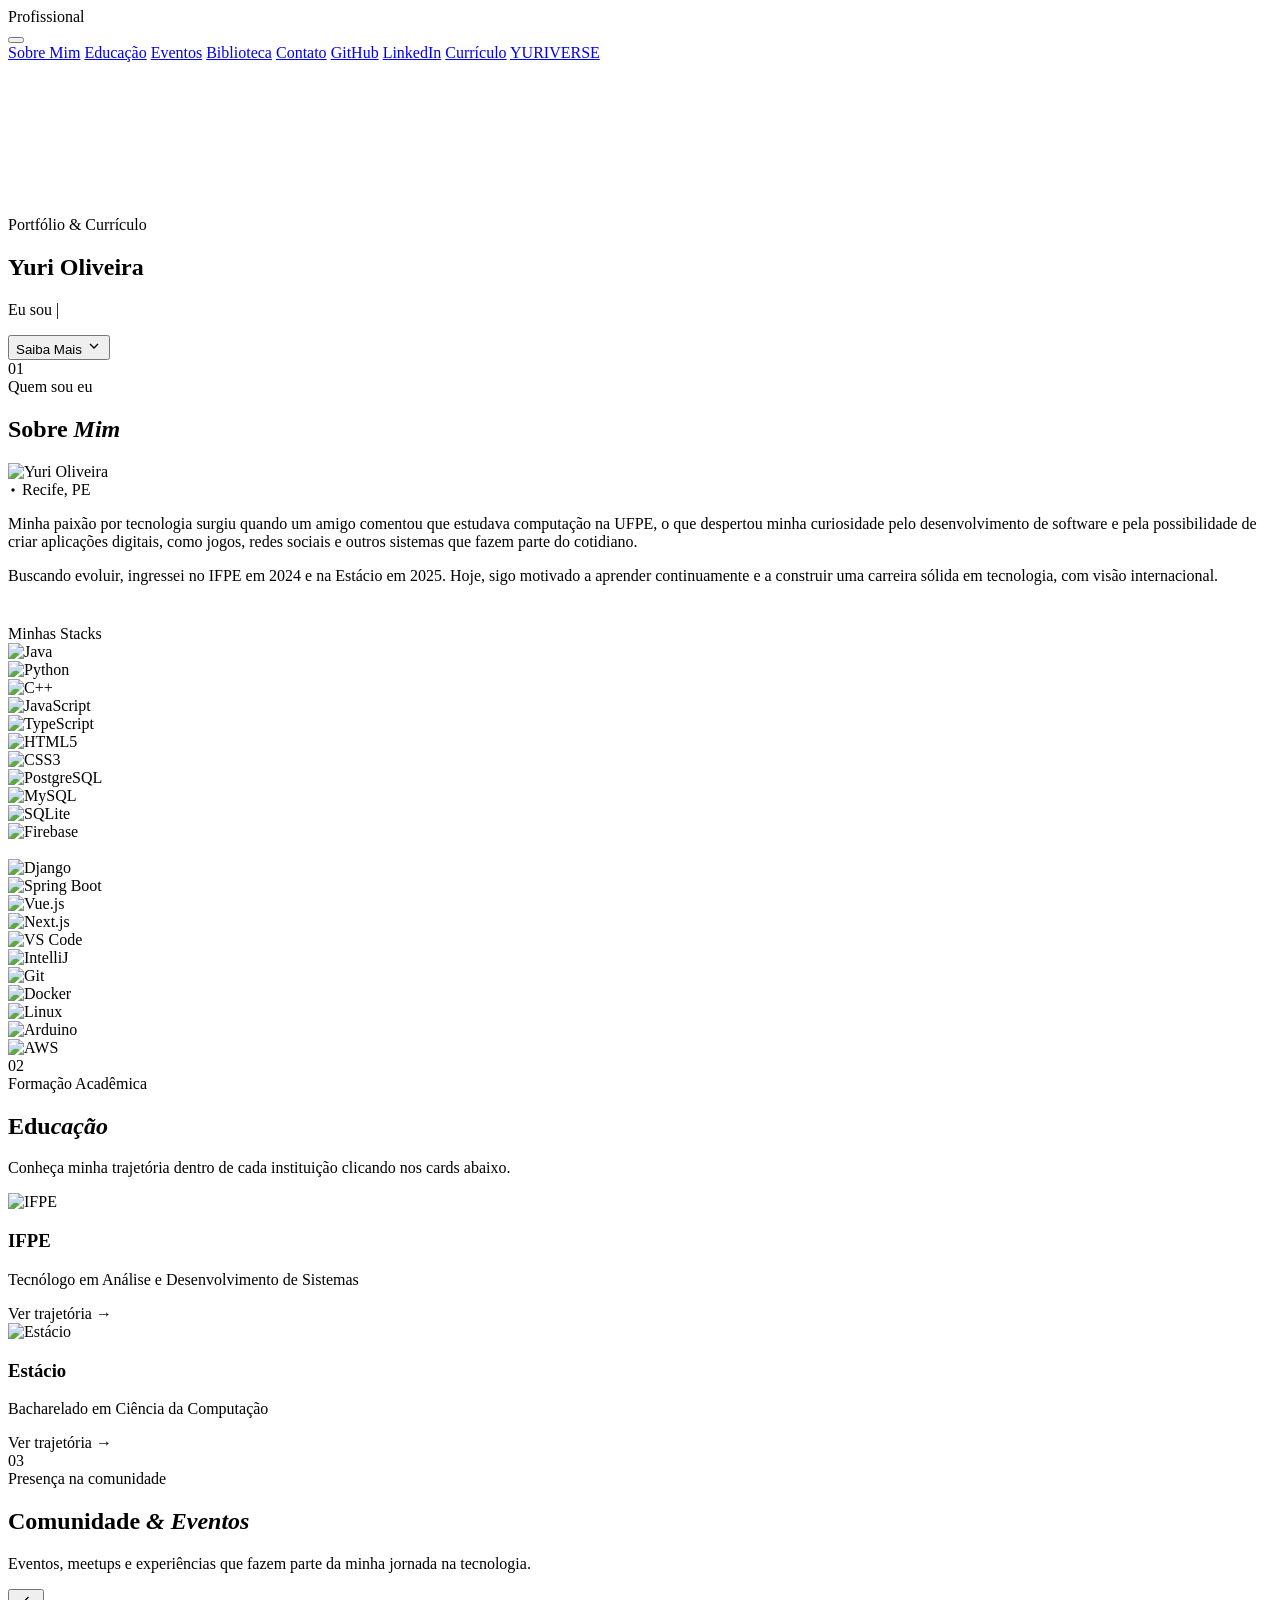
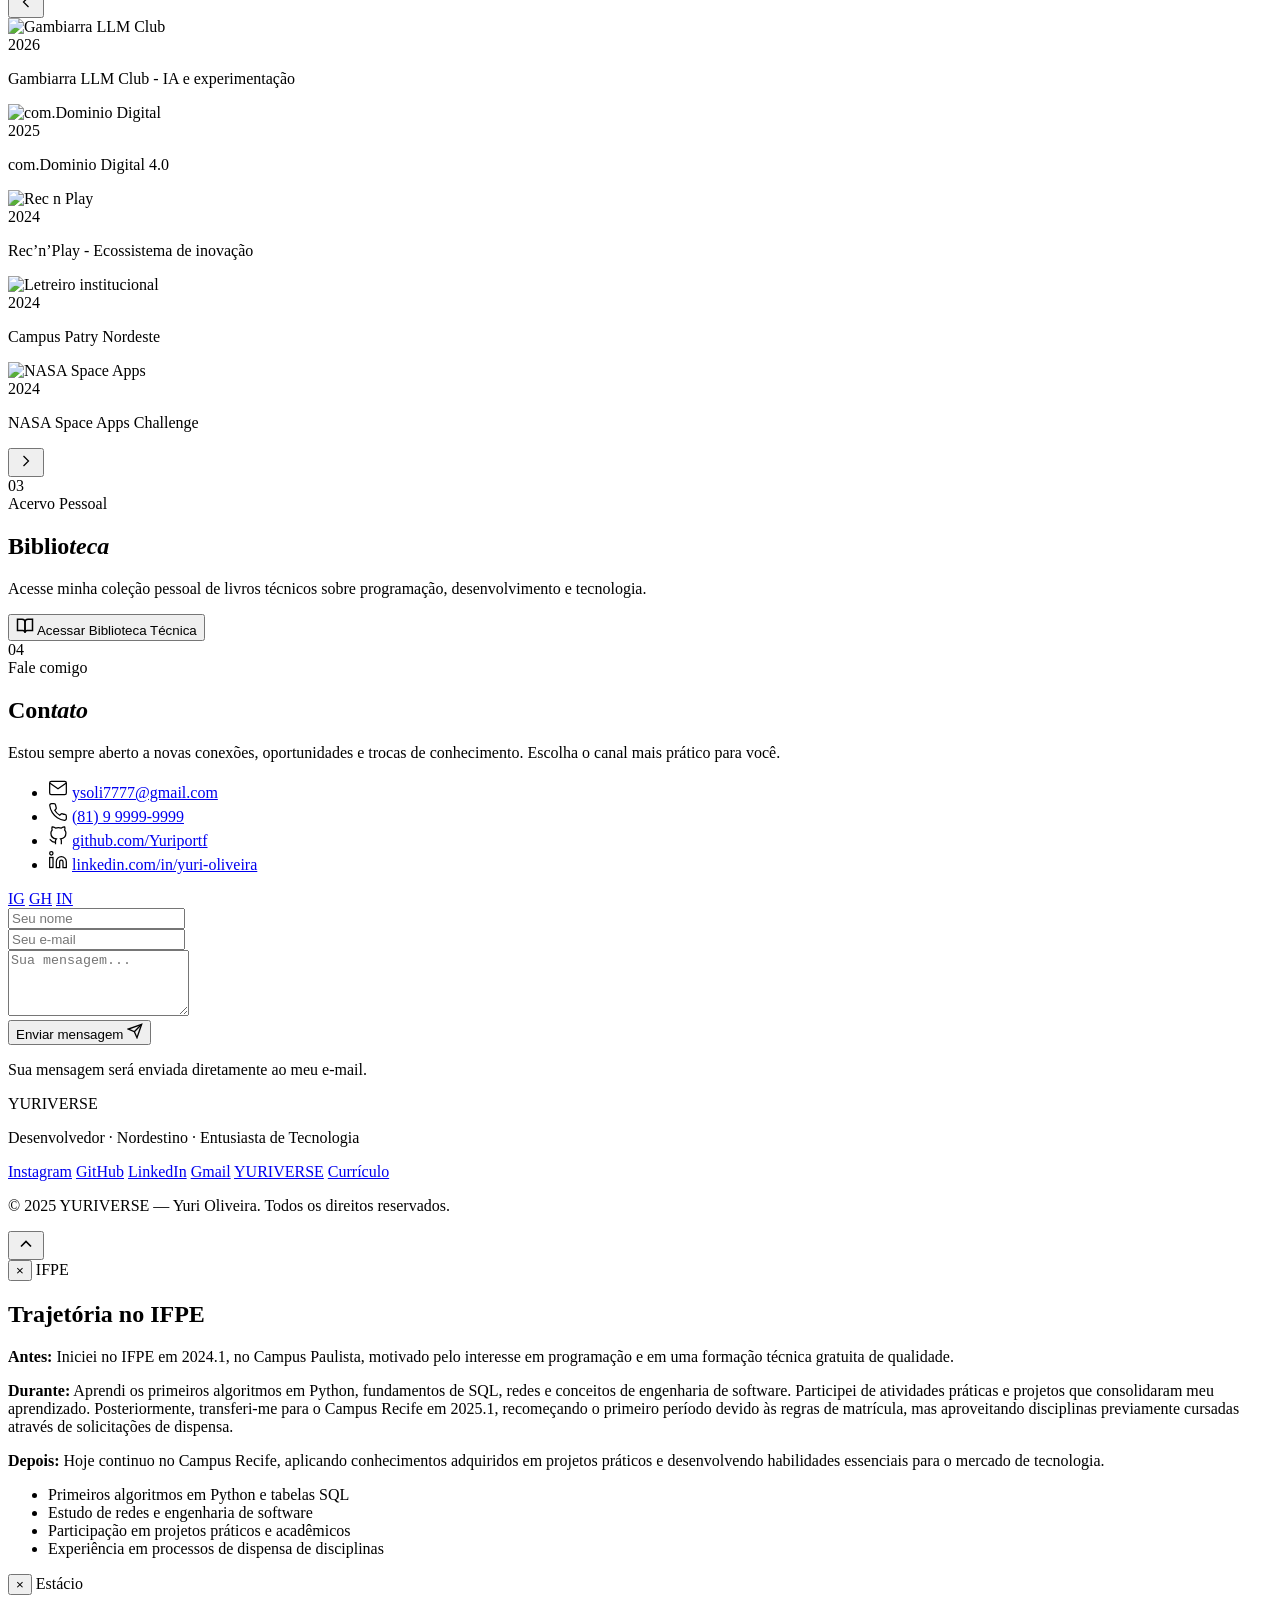
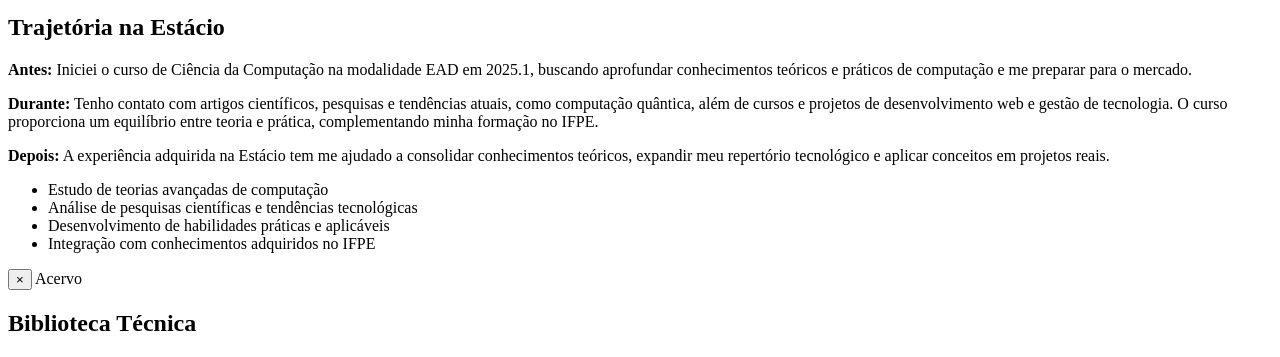
==== profissional.html @ 9b57956d "refactor: separação completa do tema profissional do YURIVERSE - Nova arquitetura modular:   - css/b" ====
<!DOCTYPE html>
<html lang="pt-BR">

<head>
  <meta charset="UTF-8">
  <meta name="viewport" content="width=device-width, initial-scale=1.0">
  <meta name="description"
    content="Currículo virtual de Yuri Oliveira: nordestino, desenvolvedor e entusiasta de tecnologia.">
  <title>YURI | Profissional</title>

  <!-- Favicon -->
  <link rel="icon" type="image/png" href="assets/imagens/icons/star.png">
  <link rel="shortcut icon" href="assets/imagens/icons/star.png" type="image/x-icon">

  <!-- Fonts -->
  <link rel="preconnect" href="https://fonts.googleapis.com">
  <link rel="preconnect" href="https://fonts.gstatic.com" crossorigin>
  <link href="https://fonts.googleapis.com/css2?family=Anton&family=Oswald:wght@300;400;500;600;700&display=swap"
    rel="stylesheet">

  <!-- CSS compartilhado e tema profissional -->
  <link rel="stylesheet" href="css/shared/reset.css">
  <link rel="stylesheet" href="css/shared/variables.css">
  <link rel="stylesheet" href="css/shared/utilities.css">
  <link rel="stylesheet" href="css/profissionalstyles/profissional.css">
</head>

<body>

  <!-- Scroll Progress -->
  <div class="scroll-progress" id="scroll-progress"></div>

  <!-- ========== HEADER ========== -->
  <header class="header" id="header">
    <div class="header-inner">
      <div class="logo" onclick="scrollToTop()">Profissional</div>

      <button class="mobile-toggle" id="mobileToggle" aria-label="Menu">
        <span></span><span></span><span></span>
      </button>

      <nav class="header-nav" id="header-nav">
        <a href="#sobre-mim" class="nav-link" data-section="sobre-mim">Sobre Mim</a>
        <a href="#educacao" class="nav-link" data-section="educacao">Educação</a>
        <a href="#eventos" class="nav-link" data-section="eventos">Eventos</a>
        <a href="#biblioteca" class="nav-link" data-section="biblioteca">Biblioteca</a>
        <a href="#contato" class="nav-link" data-section="contato">Contato</a>
        <a href="https://github.com/Yuriportf" class="nav-link" target="_blank">GitHub</a>
        <a href="https://www.linkedin.com/in/yuri-oliveira-aqui" class="nav-link" target="_blank">LinkedIn</a>
        <a href="https://drive.google.com/file/d/110j-PD_URDGoqi7-6_rmGv_rpK56Mbvc/view?usp=sharing" target="_blank"
          rel="noopener noreferrer" class="nav-link">Currículo</a>
        <a href="index.html" class="nav-link">YURIVERSE</a>
      </nav>
    </div>
  </header>

  <!-- ========== HERO ========== -->
  <section id="inicio" class="hero-section">
    <canvas id="hero-canvas"></canvas>
    <div class="css-grid-hero"></div>
    <div class="hero-overlay"></div>

    <div class="hero-content">
      <div class="hero-eyebrow">Portfólio &amp; Currículo</div>
      <h1 class="hero-title">Yuri Oliveira</h1>
      <p class="hero-subtitle">
        Eu sou <span class="rotating-word" id="rotating-word"></span><span class="cursor">|</span>
      </p>
      <button class="btn-primary" onclick="scrollToSection('sobre-mim')">
        <span>Saiba Mais</span>
        <svg width="16" height="16" viewBox="0 0 24 24" fill="none" stroke="currentColor" stroke-width="2">
          <polyline points="6 9 12 15 18 9" />
        </svg>
      </button>
    </div>
  </section>

  <!-- ========== SOBRE MIM ========== -->
  <section id="sobre-mim" class="about-section">
    <div class="about-number">01</div>
    <div class="container">
      <div class="section-label">Quem sou eu</div>
      <h2 class="section-heading">Sobre <em>Mim</em></h2>

      <div class="about-grid">
        <div class="about-image-wrapper">
          <div class="about-image-frame">
            <img src="assets/imagens/perfil/eupr.jpeg" alt="Yuri Oliveira" class="about-photo">
            <div class="about-image-corner c1"></div>
            <div class="about-image-corner c2"></div>
            <div class="about-image-corner c3"></div>
            <div class="about-image-corner c4"></div>
          </div>
          <div class="about-tag">
            <svg width="10" height="10" viewBox="0 0 24 24" fill="currentColor">
              <circle cx="12" cy="12" r="4" />
            </svg>
            Recife, PE
          </div>
        </div>

        <div class="about-text">
          <p class="about-body">
            Minha paixão por tecnologia surgiu quando um amigo comentou que estudava computação na UFPE, o que despertou
            minha curiosidade pelo desenvolvimento de software e pela possibilidade de criar aplicações digitais, como
            jogos, redes sociais e outros sistemas que fazem parte do cotidiano.
          </p>
          <p class="about-body">
            Buscando evoluir, ingressei no IFPE em 2024 e na Estácio em 2025. Hoje, sigo
            motivado a aprender continuamente e a construir uma carreira sólida em tecnologia,
            com visão internacional.
          </p>

          <div class="section-label" style="margin-top:40px;">Minhas Stacks</div>

          <div class="stacks-grid">
            <!-- BACKEND -->
            <div class="stack-item" title="Java">
              <img src="https://cdn.jsdelivr.net/gh/devicons/devicon/icons/java/java-original.svg" alt="Java">
            </div>
            <div class="stack-item" title="Python">
              <img src="https://cdn.jsdelivr.net/gh/devicons/devicon/icons/python/python-original.svg" alt="Python">
            </div>
            <div class="stack-item" title="C++">
              <img src="https://cdn.jsdelivr.net/gh/devicons/devicon/icons/cplusplus/cplusplus-original.svg" alt="C++">
            </div>
            <div class="stack-item" title="JavaScript">
              <img src="https://cdn.jsdelivr.net/gh/devicons/devicon/icons/javascript/javascript-original.svg"
                alt="JavaScript">
            </div>
            <div class="stack-item" title="TypeScript">
              <img src="https://cdn.jsdelivr.net/gh/devicons/devicon/icons/typescript/typescript-original.svg"
                alt="TypeScript">
            </div>
            <div class="stack-item" title="HTML5">
              <img src="https://cdn.jsdelivr.net/gh/devicons/devicon/icons/html5/html5-original.svg" alt="HTML5">
            </div>
            <div class="stack-item" title="CSS3">
              <img src="https://cdn.jsdelivr.net/gh/devicons/devicon/icons/css3/css3-original.svg" alt="CSS3">
            </div>
            <div class="stack-item" title="PostgreSQL">
              <img src="https://cdn.jsdelivr.net/gh/devicons/devicon/icons/postgresql/postgresql-original.svg"
                alt="PostgreSQL">
            </div>
            <div class="stack-item" title="MySQL">
              <img src="https://cdn.jsdelivr.net/gh/devicons/devicon/icons/mysql/mysql-original.svg" alt="MySQL">
            </div>
            <div class="stack-item" title="SQLite">
              <img src="https://cdn.jsdelivr.net/gh/devicons/devicon/icons/sqlite/sqlite-original.svg" alt="SQLite">
            </div>
            <div class="stack-item" title="Firebase">
              <img src="https://cdn.jsdelivr.net/gh/devicons/devicon/icons/firebase/firebase-plain.svg" alt="Firebase">
            </div>
            <div class="stack-item" title="Flask">
              <img src="https://cdn.jsdelivr.net/gh/devicons/devicon/icons/flask/flask-original.svg" alt="Flask"
                style="filter: brightness(0) invert(1);">
            </div>
            <div class="stack-item" title="Django">
              <img src="https://cdn.jsdelivr.net/gh/devicons/devicon/icons/django/django-plain.svg" alt="Django">
            </div>
            <div class="stack-item" title="Spring Boot">
              <img src="https://cdn.jsdelivr.net/gh/devicons/devicon/icons/spring/spring-original.svg"
                alt="Spring Boot">
            </div>
            <div class="stack-item" title="Vue.js">
              <img src="https://cdn.jsdelivr.net/gh/devicons/devicon/icons/vuejs/vuejs-original.svg" alt="Vue.js">
            </div>
            <div class="stack-item" title="Next.js">
              <img src="https://skillicons.dev/icons?i=nextjs" alt="Next.js">
            </div>
            <div class="stack-item" title="VS Code">
              <img src="https://cdn.jsdelivr.net/gh/devicons/devicon/icons/vscode/vscode-original.svg" alt="VS Code">
            </div>
            <div class="stack-item" title="IntelliJ">
              <img src="https://cdn.jsdelivr.net/gh/devicons/devicon/icons/intellij/intellij-original.svg"
                alt="IntelliJ">
            </div>
            <div class="stack-item" title="Git">
              <img src="https://cdn.jsdelivr.net/gh/devicons/devicon/icons/git/git-original.svg" alt="Git">
            </div>
            <div class="stack-item" title="Docker">
              <img src="https://cdn.jsdelivr.net/gh/devicons/devicon/icons/docker/docker-original.svg" alt="Docker">
            </div>
            <div class="stack-item" title="Linux">
              <img src="https://cdn.jsdelivr.net/gh/devicons/devicon/icons/linux/linux-original.svg" alt="Linux">
            </div>
            <div class="stack-item" title="Arduino">
              <img src="https://cdn.jsdelivr.net/gh/devicons/devicon/icons/arduino/arduino-original.svg" alt="Arduino">
            </div>
            <div class="stack-item" title="AWS">
              <img src="https://skillicons.dev/icons?i=aws" alt="AWS">
            </div>
          </div>
        </div>
      </div>
    </div>
  </section>

  <!-- ========== EDUCAÇÃO ========== -->
  <section id="educacao" class="education-section">
    <div class="education-number">02</div>
    <div class="container">
      <div class="section-label">Formação Acadêmica</div>
      <h2 class="section-heading">Edu<em>cação</em></h2>

      <p class="education-intro">
        Conheça minha trajetória dentro de cada instituição clicando nos cards abaixo.
      </p>

      <div class="education-cards">
        <div class="edu-card" onclick="openModal('modal-ifpe')">
          <div class="edu-card-img-wrap">
            <img src="assets/imagens/cards/fachadacampusrecife.jpg" alt="IFPE" class="edu-card-img">
          </div>
          <div class="edu-card-body">
            <h3 class="edu-card-title">IFPE</h3>
            <p class="edu-card-sub">Tecnólogo em Análise e Desenvolvimento de Sistemas</p>
            <span class="edu-card-link">Ver trajetória →</span>
          </div>
        </div>

        <div class="edu-card" onclick="openModal('modal-estacio')">
          <div class="edu-card-img-wrap">
            <img src="assets/imagens/cards/Estacio.jpg" alt="Estácio" class="edu-card-img">
          </div>
          <div class="edu-card-body">
            <h3 class="edu-card-title">Estácio</h3>
            <p class="edu-card-sub">Bacharelado em Ciência da Computação</p>
            <span class="edu-card-link">Ver trajetória →</span>
          </div>
        </div>
      </div>
    </div>
  </section>

  <!-- ========== COMUNIDADE & EVENTOS ========== -->
  <section id="eventos" class="events-section">
    <div class="events-number">03</div>
    <div class="container">
      <div class="section-label">Presença na comunidade</div>
      <h2 class="section-heading">Comunidade <em>&amp; Eventos</em></h2>

      <p class="events-intro">
        Eventos, meetups e experiências que fazem parte da minha jornada na tecnologia.
      </p>

      <div class="carousel-wrapper">
        <button class="carousel-btn carousel-btn--prev" id="carouselPrev" aria-label="Anterior">
          <svg width="20" height="20" viewBox="0 0 24 24" fill="none" stroke="currentColor" stroke-width="1.5">
            <polyline points="15 18 9 12 15 6" />
          </svg>
        </button>

        <div class="carousel-track-wrapper">
          <div class="carousel-track">
            <div class="carousel-slide">
              <div class="carousel-img-wrap">
                <img src="assets/imagens/carroselprof/Gambiarra .jpeg" alt="Gambiarra LLM Club">
                <div class="carousel-overlay">
                  <span class="carousel-tag">2026</span>
                  <p class="carousel-caption">Gambiarra LLM Club - IA e experimentação</p>
                </div>
              </div>
            </div>
            <div class="carousel-slide">
              <div class="carousel-img-wrap">
                <img src="assets/imagens/carroselprof/CDD.jpg" alt="com.Dominio Digital">
                <div class="carousel-overlay">
                  <span class="carousel-tag">2025</span>
                  <p class="carousel-caption">com.Dominio Digital 4.0</p>
                </div>
              </div>
            </div>
            <div class="carousel-slide">
              <div class="carousel-img-wrap">
                <img src="assets/imagens/carroselprof/rec.jpg" alt="Rec n Play">
                <div class="carousel-overlay">
                  <span class="carousel-tag">2024</span>
                  <p class="carousel-caption">Rec’n’Play - Ecossistema de inovação</p>
                </div>
              </div>
            </div>
            <div class="carousel-slide">
              <div class="carousel-img-wrap">
                <img src="assets/imagens/carroselprof/letreiro.jpg" alt="Letreiro institucional">
                <div class="carousel-overlay">
                  <span class="carousel-tag">2024</span>
                  <p class="carousel-caption">Campus Patry Nordeste</p>
                </div>
              </div>
            </div>
            <div class="carousel-slide">
              <div class="carousel-img-wrap">
                <img src="assets/imagens/carroselprof/Nasa.png" alt="NASA Space Apps">
                <div class="carousel-overlay">
                  <span class="carousel-tag">2024</span>
                  <p class="carousel-caption">NASA Space Apps Challenge</p>
                </div>
              </div>
            </div>
          </div>
        </div>

        <button class="carousel-btn carousel-btn--next" id="carouselNext" aria-label="Próximo">
          <svg width="20" height="20" viewBox="0 0 24 24" fill="none" stroke="currentColor" stroke-width="1.5">
            <polyline points="9 18 15 12 9 6" />
          </svg>
        </button>
      </div>

      <div class="carousel-dots" id="carouselDots"></div>
    </div>
  </section>

  <!-- ========== BIBLIOTECA ========== -->
  <section id="biblioteca" class="library-section">
    <div class="library-number">03</div>
    <div class="container">
      <div class="section-label">Acervo Pessoal</div>
      <h2 class="section-heading">Biblio<em>teca</em></h2>

      <p class="library-description">
        Acesse minha coleção pessoal de livros técnicos sobre programação, desenvolvimento e tecnologia.
      </p>

      <div class="library-cta">
        <button class="btn-biblioteca" id="openLibrary">
          <svg width="18" height="18" viewBox="0 0 24 24" fill="none" stroke="currentColor" stroke-width="2">
            <path d="M2 3h6a4 4 0 0 1 4 4v14a3 3 0 0 0-3-3H2z" />
            <path d="M22 3h-6a4 4 0 0 0-4 4v14a3 3 0 0 1 3-3h7z" />
          </svg>
          Acessar Biblioteca Técnica
        </button>
      </div>
    </div>
  </section>

  <!-- ========== CONTATO ========== -->
  <section id="contato" class="contact-section">
    <div class="contact-number">04</div>
    <div class="container">
      <div class="section-label">Fale comigo</div>
      <h2 class="section-heading">Con<em>tato</em></h2>

      <div class="contact-grid">
        <div class="contact-info">
          <p class="contact-text">
            Estou sempre aberto a novas conexões, oportunidades e trocas de conhecimento.
            Escolha o canal mais prático para você.
          </p>

          <ul class="contact-list">
            <li>
              <svg width="20" height="20" viewBox="0 0 24 24" fill="none" stroke="currentColor" stroke-width="1.5">
                <path d="M4 4h16c1.1 0 2 .9 2 2v12c0 1.1-.9 2-2 2H4c-1.1 0-2-.9-2-2V6c0-1.1.9-2 2-2z" />
                <polyline points="22,6 12,13 2,6" />
              </svg>
              <a href="mailto:ysoli7777@gmail.com">ysoli7777@gmail.com</a>
            </li>
            <li>
              <svg width="20" height="20" viewBox="0 0 24 24" fill="none" stroke="currentColor" stroke-width="1.5">
                <path d="M22 16.92v3a2 2 0 0 1-2.18 2 19.79 19.79 0 0 1-8.63-3.07 19.5 19.5 0 0 1-6-6 19.79 19.79 0 0 1-3.07-8.67A2 2 0 0 1 4.11 2h3a2 2 0 0 1 2 1.72c.127.96.362 1.903.7 2.81a2 2 0 0 1-.45 2.11L8.09 9.91a16 16 0 0 0 6 6l1.27-1.27a2 2 0 0 1 2.11-.45c.907.338 1.85.573 2.81.7A2 2 0 0 1 22 16.92z" />
              </svg>
              <a href="https://wa.me/5581999999999" target="_blank">(81) 9 9999-9999</a>
            </li>
            <li>
              <svg width="20" height="20" viewBox="0 0 24 24" fill="none" stroke="currentColor" stroke-width="1.5">
                <path d="M9 19c-5 1.5-5-2.5-7-3m14 6v-3.87a3.37 3.37 0 0 0-.94-2.61c3.14-.35 6.44-1.54 6.44-7A5.44 5.44 0 0 0 20 4.77 5.07 5.07 0 0 0 19.91 1S18.73.65 16 2.48a13.38 13.38 0 0 0-7 0C6.27.65 5.09 1 5.09 1A5.07 5.07 0 0 0 5 4.77a5.44 5.44 0 0 0-1.5 3.78c0 5.42 3.3 6.61 6.44 7A3.37 3.37 0 0 0 9 18.13V22" />
              </svg>
              <a href="https://github.com/Yuriportf" target="_blank">github.com/Yuriportf</a>
            </li>
            <li>
              <svg width="20" height="20" viewBox="0 0 24 24" fill="none" stroke="currentColor" stroke-width="1.5">
                <path d="M16 8a6 6 0 0 1 6 6v7h-4v-7a2 2 0 0 0-2-2 2 2 0 0 0-2 2v7h-4v-7a6 6 0 0 1 6-6z" />
                <rect x="2" y="9" width="4" height="12" />
                <circle cx="4" cy="4" r="2" />
              </svg>
              <a href="https://www.linkedin.com/in/yuri-oliveira-aqui/" target="_blank">linkedin.com/in/yuri-oliveira</a>
            </li>
          </ul>

          <div class="contact-social-compact">
            <a href="https://www.instagram.com/_yurioliv_/" target="_blank" class="contact-icon">IG</a>
            <a href="https://github.com/Yuriportf" target="_blank" class="contact-icon">GH</a>
            <a href="https://www.linkedin.com/in/yuri-oliveira-aqui/" target="_blank" class="contact-icon">IN</a>
          </div>
        </div>

        <div class="contact-form">
          <form id="contactForm" action="https://formsubmit.co/ysoli7777@gmail.com" method="POST">
            <input type="hidden" name="_subject" value="Novo contato do portfólio">
            <input type="hidden" name="_captcha" value="false">
            <div class="form-group">
              <input type="text" name="nome" placeholder="Seu nome" required>
            </div>
            <div class="form-group">
              <input type="email" name="email" placeholder="Seu e-mail" required>
            </div>
            <div class="form-group">
              <textarea name="mensagem" rows="4" placeholder="Sua mensagem..." required></textarea>
            </div>
            <button type="submit" class="btn-primary btn-contact">
              <span>Enviar mensagem</span>
              <svg width="16" height="16" viewBox="0 0 24 24" fill="none" stroke="currentColor" stroke-width="2">
                <line x1="22" y1="2" x2="11" y2="13" />
                <polygon points="22 2 15 22 11 13 2 9 22 2" />
              </svg>
            </button>
          </form>
          <p class="form-note">Sua mensagem será enviada diretamente ao meu e-mail.</p>
        </div>
      </div>
    </div>
  </section>

  <!-- ========== FOOTER ========== -->
  <footer class="footer">
    <div class="footer-top-line"></div>
    <div class="container">
      <div class="footer-brand">
        <span class="footer-logo">YURIVERSE</span>
        <p class="footer-tagline">Desenvolvedor · Nordestino · Entusiasta de Tecnologia</p>
      </div>
      <div class="footer-links-wrapper">
        <div class="footer-links-group">
          <a href="https://www.instagram.com/_yurioliv_/" target="_blank" class="footer-social">Instagram</a>
          <a href="https://github.com/Yuriportf" target="_blank" class="footer-social">GitHub</a>
          <a href="https://www.linkedin.com/in/yuri-oliveira-aqui/" target="_blank" class="footer-social">LinkedIn</a>
          <a href="mailto:ysoli7777@gmail.com" class="footer-social">Gmail</a>
          <a href="index.html" class="footer-social">YURIVERSE</a>
          <a href="https://drive.google.com/file/d/110j-PD_URDGoqi7-6_rmGv_rpK56Mbvc/view?usp=sharing" target="_blank"
            rel="noopener noreferrer" class="footer-social">Currículo</a>
        </div>
      </div>
      <div class="footer-bottom">
        <p>&copy; 2025 YURIVERSE — Yuri Oliveira. Todos os direitos reservados.</p>
      </div>
    </div>
  </footer>

  <!-- Back to Top -->
  <button class="back-to-top" id="back-to-top" onclick="scrollToTop()" aria-label="Voltar ao topo">
    <svg width="20" height="20" viewBox="0 0 24 24" fill="none" stroke="currentColor" stroke-width="2">
      <polyline points="18 15 12 9 6 15" />
    </svg>
  </button>

  <!-- ========== MODAIS ========== -->
  <div class="modal-overlay" id="modal-ifpe">
    <div class="modal-content">
      <button class="modal-close" onclick="closeModal('modal-ifpe')">&times;</button>
      <span class="modal-tag">IFPE</span>
      <h2 class="modal-title">Trajetória no IFPE</h2>
      <p class="modal-description"><strong>Antes:</strong> Iniciei no IFPE em 2024.1, no Campus Paulista, motivado pelo
        interesse em programação e em uma formação técnica gratuita de qualidade.</p>
      <p class="modal-description"><strong>Durante:</strong> Aprendi os primeiros algoritmos em Python, fundamentos de
        SQL, redes e conceitos de engenharia de software. Participei de atividades práticas e projetos que consolidaram
        meu aprendizado. Posteriormente, transferi-me para o Campus Recife em 2025.1, recomeçando o primeiro período
        devido às regras de matrícula, mas aproveitando disciplinas previamente cursadas através de solicitações de
        dispensa.</p>
      <p class="modal-description"><strong>Depois:</strong> Hoje continuo no Campus Recife, aplicando conhecimentos
        adquiridos em projetos práticos e desenvolvendo habilidades essenciais para o mercado de tecnologia.</p>
      <ul class="modal-list">
        <li>Primeiros algoritmos em Python e tabelas SQL</li>
        <li>Estudo de redes e engenharia de software</li>
        <li>Participação em projetos práticos e acadêmicos</li>
        <li>Experiência em processos de dispensa de disciplinas</li>
      </ul>
    </div>
  </div>

  <div class="modal-overlay" id="modal-estacio">
    <div class="modal-content">
      <button class="modal-close" onclick="closeModal('modal-estacio')">&times;</button>
      <span class="modal-tag">Estácio</span>
      <h2 class="modal-title">Trajetória na Estácio</h2>
      <p class="modal-description"><strong>Antes:</strong> Iniciei o curso de Ciência da Computação na modalidade EAD em
        2025.1, buscando aprofundar conhecimentos teóricos e práticos de computação e me preparar para o mercado.</p>
      <p class="modal-description"><strong>Durante:</strong> Tenho contato com artigos científicos, pesquisas e
        tendências atuais, como computação quântica, além de cursos e projetos de desenvolvimento web e gestão de
        tecnologia. O curso proporciona um equilíbrio entre teoria e prática, complementando minha formação no IFPE.</p>
      <p class="modal-description"><strong>Depois:</strong> A experiência adquirida na Estácio tem me ajudado a
        consolidar conhecimentos teóricos, expandir meu repertório tecnológico e aplicar conceitos em projetos reais.
      </p>
      <ul class="modal-list">
        <li>Estudo de teorias avançadas de computação</li>
        <li>Análise de pesquisas científicas e tendências tecnológicas</li>
        <li>Desenvolvimento de habilidades práticas e aplicáveis</li>
        <li>Integração com conhecimentos adquiridos no IFPE</li>
      </ul>
    </div>
  </div>

  <!-- ========== BIBLIOTECA MODAL ========== -->
  <div class="modal-overlay" id="libraryModal">
    <div class="modal-content modal-library">
      <button class="modal-close" onclick="closeModal('libraryModal')">&times;</button>
      <span class="modal-tag">Acervo</span>
      <h2 class="modal-title">Biblioteca Técnica</h2>
      <div class="book-cards-scroll">
        <div class="book-cards"></div>
      </div>
    </div>
  </div>

  <script type="module" src="scripts/main.js"></script>
</body>

</html>
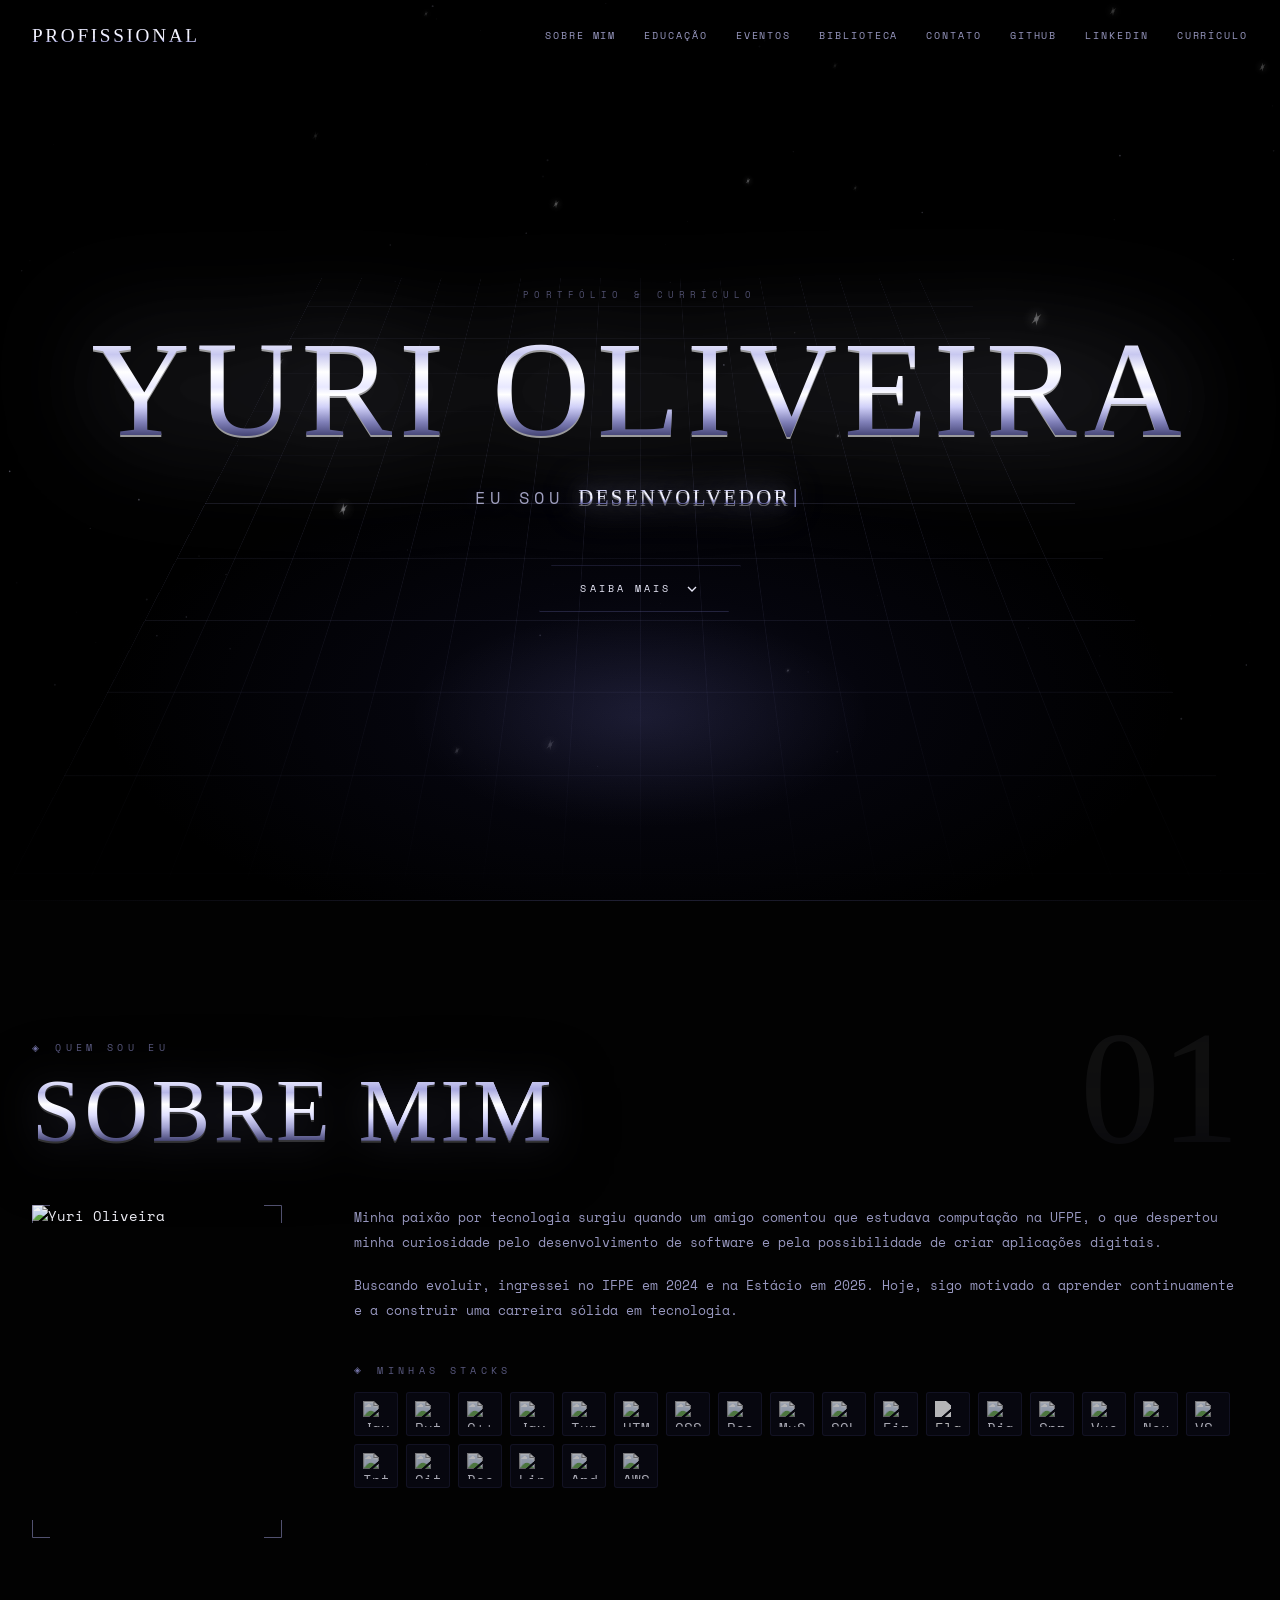
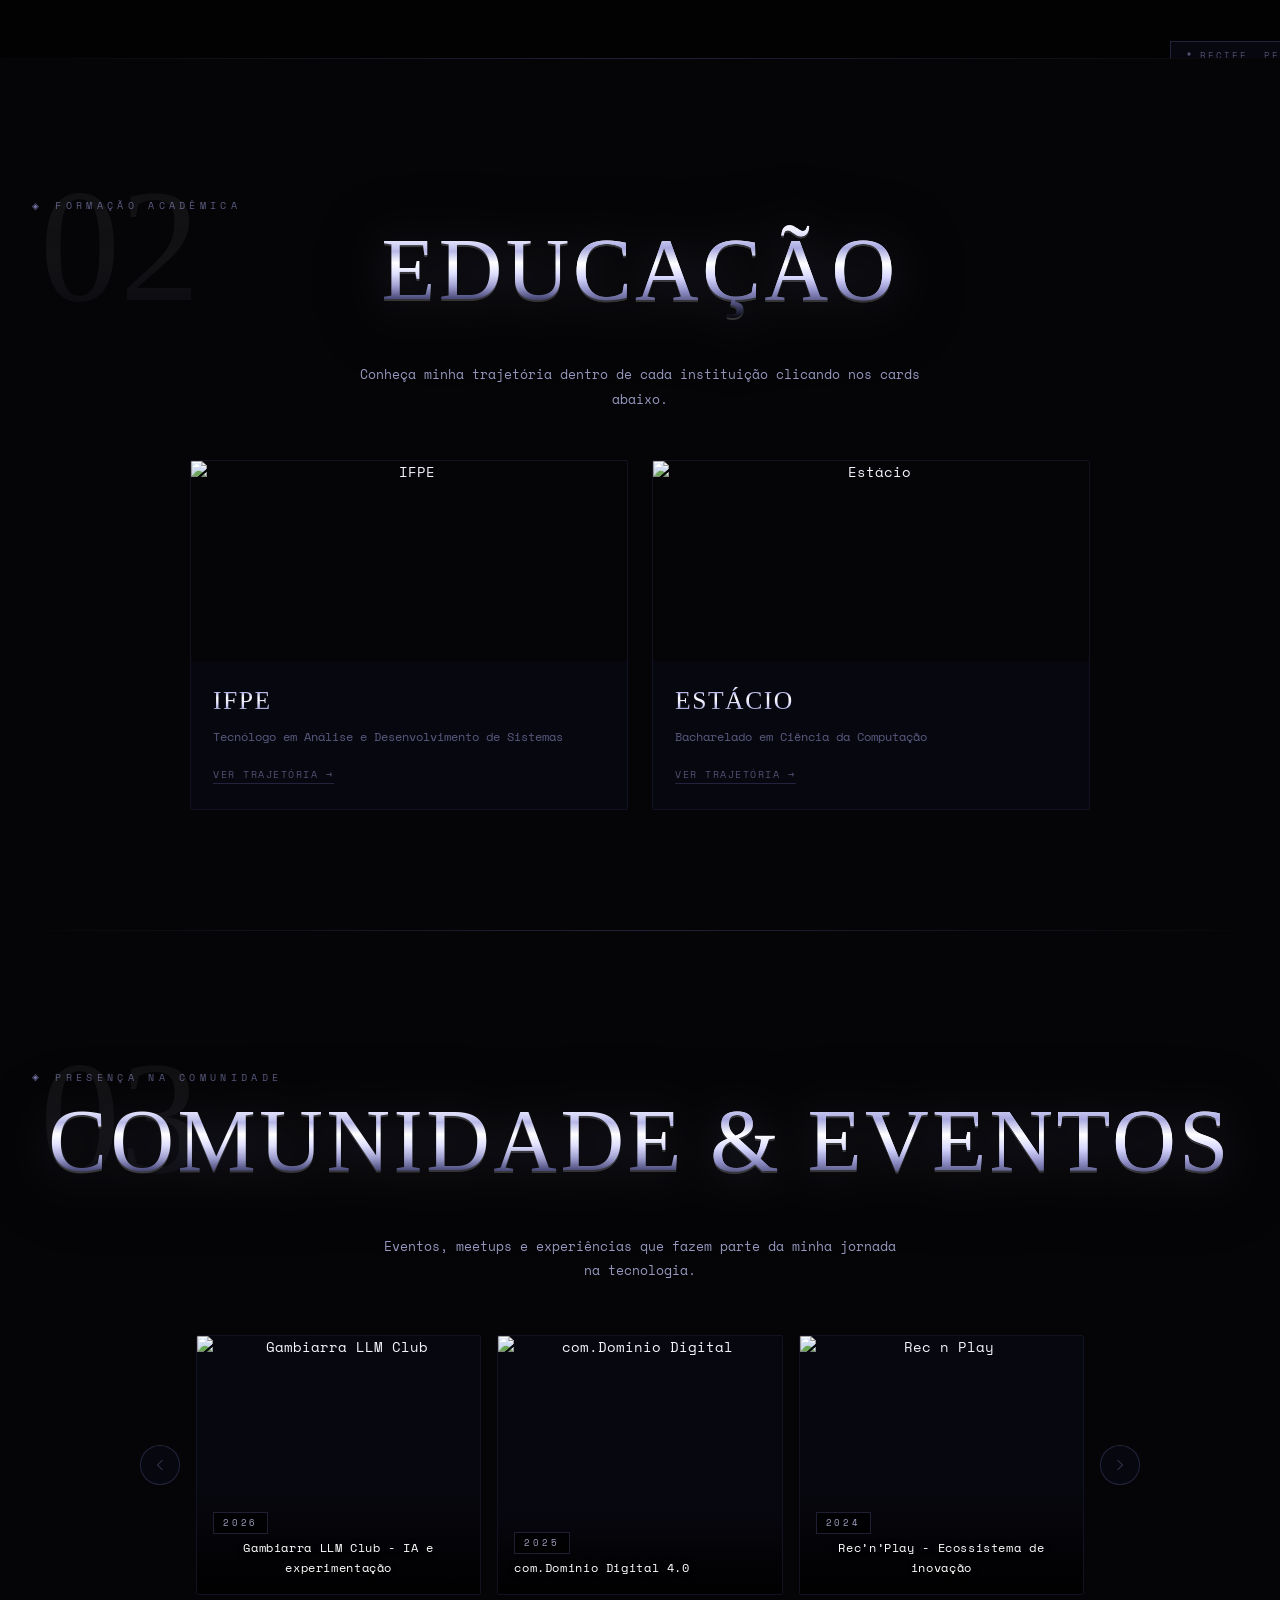
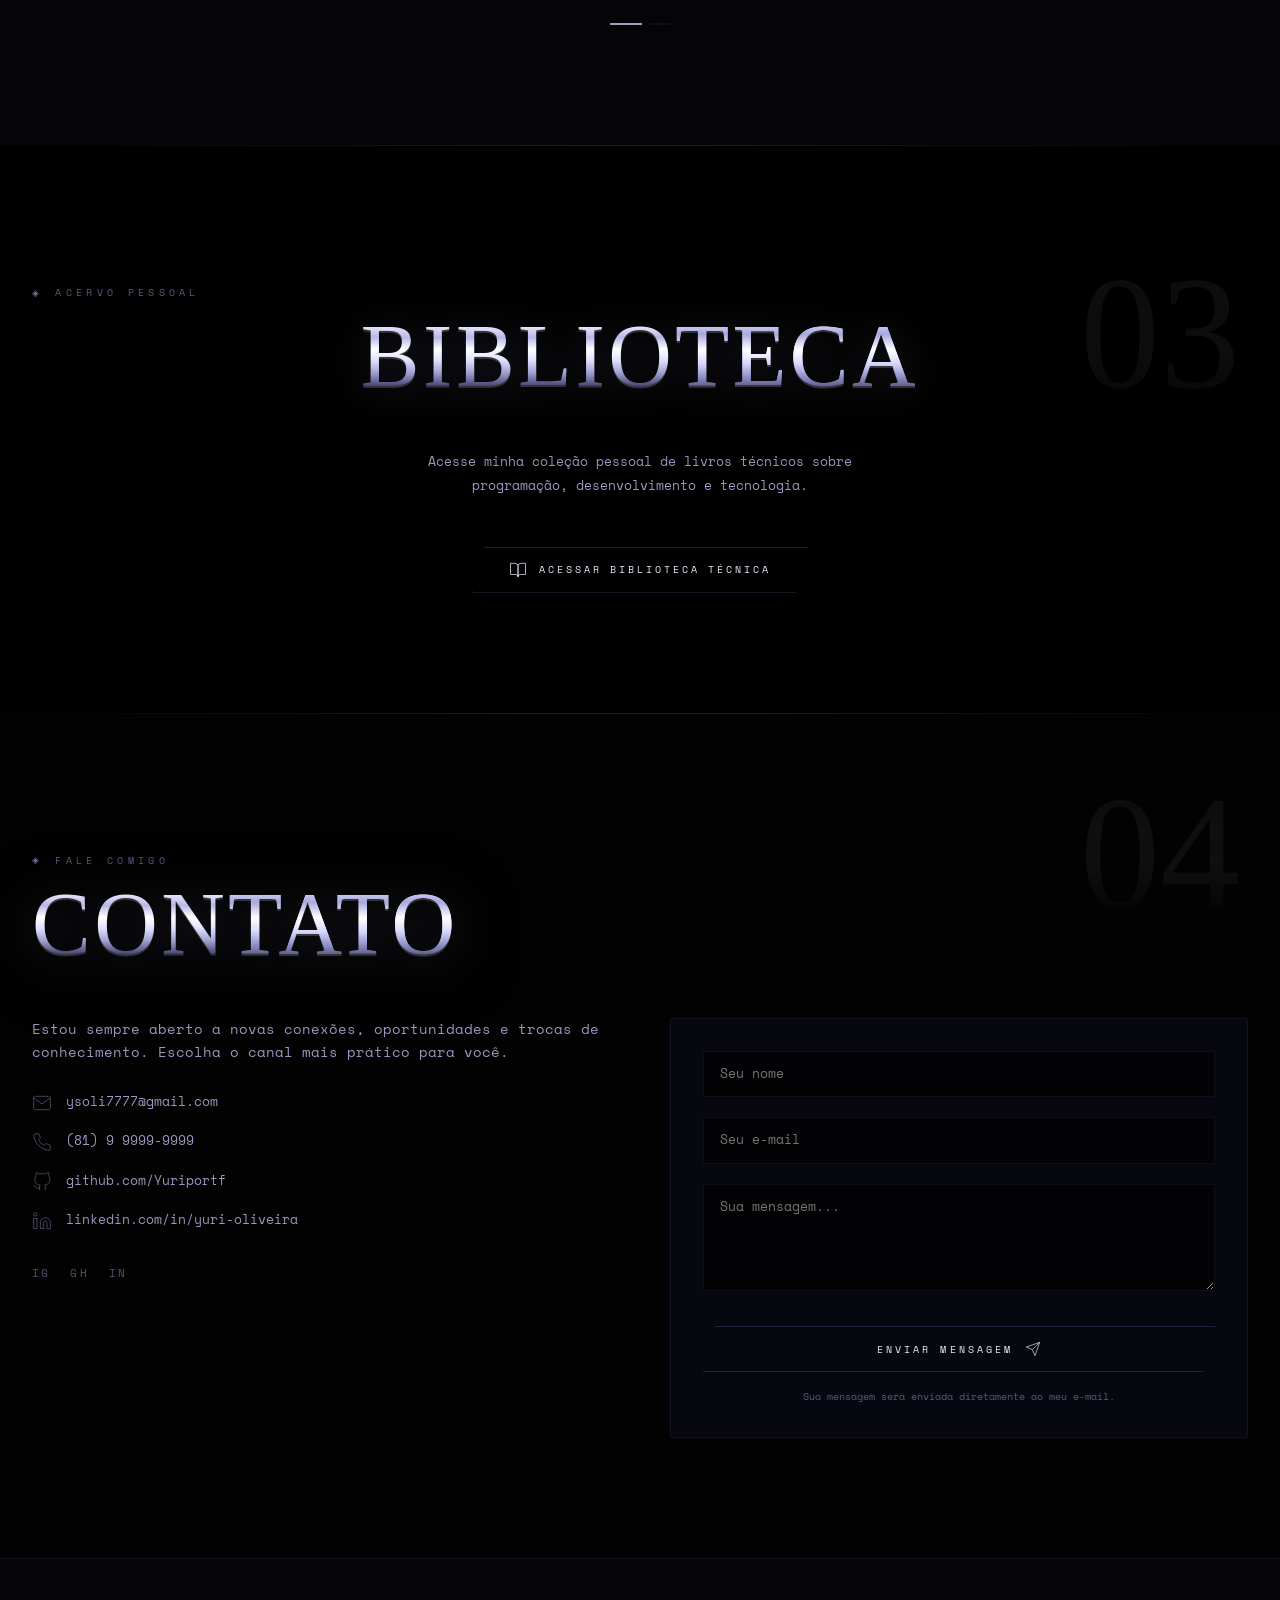
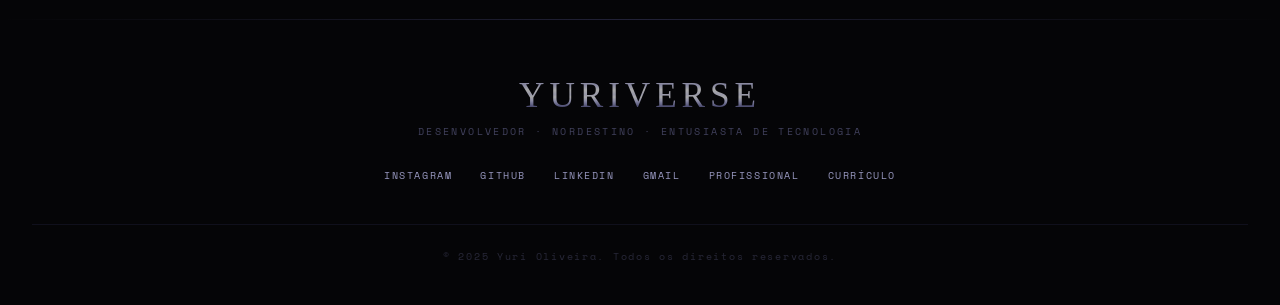
==== commit 2044fb76: "refactor: separa tema profissional com nova arquitetura modular" ====
--- a/profissional.html
+++ b/profissional.html
@@ -1,55 +1,47 @@
 <!DOCTYPE html>
 <html lang="pt-BR">
-
 <head>
   <meta charset="UTF-8">
   <meta name="viewport" content="width=device-width, initial-scale=1.0">
-  <meta name="description"
-    content="Currículo virtual de Yuri Oliveira: nordestino, desenvolvedor e entusiasta de tecnologia.">
-  <title>YURI | Profissional</title>
-
+  <title>Yuri Oliveira | Portfólio Profissional</title>
+  <meta name="description" content="Portfólio profissional de Yuri Oliveira - desenvolvedor, entusiasta de tecnologia e estudante de ADS e Ciência da Computação.">
+  
   <!-- Favicon -->
-  <link rel="icon" type="image/png" href="assets/imagens/icons/star.png">
-  <link rel="shortcut icon" href="assets/imagens/icons/star.png" type="image/x-icon">
-
-  <!-- Fonts -->
+  <link rel="icon" type="image/png" href="assets/icons/star.png">
+  <link rel="shortcut icon" href="assets/icons/star.png">
+
+  <!-- Google Fonts -->
   <link rel="preconnect" href="https://fonts.googleapis.com">
   <link rel="preconnect" href="https://fonts.gstatic.com" crossorigin>
-  <link href="https://fonts.googleapis.com/css2?family=Anton&family=Oswald:wght@300;400;500;600;700&display=swap"
-    rel="stylesheet">
-
-  <!-- CSS compartilhado e tema profissional -->
-  <link rel="stylesheet" href="css/shared/reset.css">
-  <link rel="stylesheet" href="css/shared/variables.css">
-  <link rel="stylesheet" href="css/shared/utilities.css">
-  <link rel="stylesheet" href="css/profissionalstyles/profissional.css">
+  <link href="https://fonts.googleapis.com/css2?family=Anton&family=Oswald:wght@300;400;500;600;700&display=swap" rel="stylesheet">
+
+  <!-- CSS base + tema profissional -->
+  <link rel="stylesheet" href="css/base/reset.css">
+  <link rel="stylesheet" href="css/base/variables.css">
+  <link rel="stylesheet" href="css/base/utilities.css">
+  <link rel="stylesheet" href="css/main.css">
 </head>
-
 <body>
 
-  <!-- Scroll Progress -->
+  <!-- Scroll Progress Bar -->
   <div class="scroll-progress" id="scroll-progress"></div>
 
   <!-- ========== HEADER ========== -->
   <header class="header" id="header">
     <div class="header-inner">
       <div class="logo" onclick="scrollToTop()">Profissional</div>
-
       <button class="mobile-toggle" id="mobileToggle" aria-label="Menu">
         <span></span><span></span><span></span>
       </button>
-
       <nav class="header-nav" id="header-nav">
-        <a href="#sobre-mim" class="nav-link" data-section="sobre-mim">Sobre Mim</a>
-        <a href="#educacao" class="nav-link" data-section="educacao">Educação</a>
-        <a href="#eventos" class="nav-link" data-section="eventos">Eventos</a>
-        <a href="#biblioteca" class="nav-link" data-section="biblioteca">Biblioteca</a>
-        <a href="#contato" class="nav-link" data-section="contato">Contato</a>
+        <a href="#sobre-mim" class="nav-link">Sobre Mim</a>
+        <a href="#educacao" class="nav-link">Educação</a>
+        <a href="#eventos" class="nav-link">Eventos</a>
+        <a href="#biblioteca" class="nav-link">Biblioteca</a>
+        <a href="#contato" class="nav-link">Contato</a>
         <a href="https://github.com/Yuriportf" class="nav-link" target="_blank">GitHub</a>
         <a href="https://www.linkedin.com/in/yuri-oliveira-aqui" class="nav-link" target="_blank">LinkedIn</a>
-        <a href="https://drive.google.com/file/d/110j-PD_URDGoqi7-6_rmGv_rpK56Mbvc/view?usp=sharing" target="_blank"
-          rel="noopener noreferrer" class="nav-link">Currículo</a>
-        <a href="index.html" class="nav-link">YURIVERSE</a>
+        <a href="https://drive.google.com/file/d/110j-PD_URDGoqi7-6_rmGv_rpK56Mbvc/view?usp=sharing" target="_blank" class="nav-link">Currículo</a>
       </nav>
     </div>
   </header>
@@ -59,13 +51,10 @@
     <canvas id="hero-canvas"></canvas>
     <div class="css-grid-hero"></div>
     <div class="hero-overlay"></div>
-
     <div class="hero-content">
       <div class="hero-eyebrow">Portfólio &amp; Currículo</div>
       <h1 class="hero-title">Yuri Oliveira</h1>
-      <p class="hero-subtitle">
-        Eu sou <span class="rotating-word" id="rotating-word"></span><span class="cursor">|</span>
-      </p>
+      <p class="hero-subtitle">Eu sou <span class="rotating-word" id="rotating-word"></span><span class="cursor">|</span></p>
       <button class="btn-primary" onclick="scrollToSection('sobre-mim')">
         <span>Saiba Mais</span>
         <svg width="16" height="16" viewBox="0 0 24 24" fill="none" stroke="currentColor" stroke-width="2">
@@ -81,115 +70,49 @@
     <div class="container">
       <div class="section-label">Quem sou eu</div>
       <h2 class="section-heading">Sobre <em>Mim</em></h2>
-
       <div class="about-grid">
         <div class="about-image-wrapper">
           <div class="about-image-frame">
-            <img src="assets/imagens/perfil/eupr.jpeg" alt="Yuri Oliveira" class="about-photo">
+            <img src="assets/images/perfil/eupr.jpeg" alt="Yuri Oliveira" class="about-photo">
             <div class="about-image-corner c1"></div>
             <div class="about-image-corner c2"></div>
             <div class="about-image-corner c3"></div>
             <div class="about-image-corner c4"></div>
           </div>
           <div class="about-tag">
-            <svg width="10" height="10" viewBox="0 0 24 24" fill="currentColor">
-              <circle cx="12" cy="12" r="4" />
-            </svg>
+            <svg width="10" height="10" viewBox="0 0 24 24" fill="currentColor"><circle cx="12" cy="12" r="4" /></svg>
             Recife, PE
           </div>
         </div>
-
         <div class="about-text">
-          <p class="about-body">
-            Minha paixão por tecnologia surgiu quando um amigo comentou que estudava computação na UFPE, o que despertou
-            minha curiosidade pelo desenvolvimento de software e pela possibilidade de criar aplicações digitais, como
-            jogos, redes sociais e outros sistemas que fazem parte do cotidiano.
-          </p>
-          <p class="about-body">
-            Buscando evoluir, ingressei no IFPE em 2024 e na Estácio em 2025. Hoje, sigo
-            motivado a aprender continuamente e a construir uma carreira sólida em tecnologia,
-            com visão internacional.
-          </p>
-
+          <p class="about-body">Minha paixão por tecnologia surgiu quando um amigo comentou que estudava computação na UFPE, o que despertou minha curiosidade pelo desenvolvimento de software e pela possibilidade de criar aplicações digitais.</p>
+          <p class="about-body">Buscando evoluir, ingressei no IFPE em 2024 e na Estácio em 2025. Hoje, sigo motivado a aprender continuamente e a construir uma carreira sólida em tecnologia.</p>
           <div class="section-label" style="margin-top:40px;">Minhas Stacks</div>
-
           <div class="stacks-grid">
-            <!-- BACKEND -->
-            <div class="stack-item" title="Java">
-              <img src="https://cdn.jsdelivr.net/gh/devicons/devicon/icons/java/java-original.svg" alt="Java">
-            </div>
-            <div class="stack-item" title="Python">
-              <img src="https://cdn.jsdelivr.net/gh/devicons/devicon/icons/python/python-original.svg" alt="Python">
-            </div>
-            <div class="stack-item" title="C++">
-              <img src="https://cdn.jsdelivr.net/gh/devicons/devicon/icons/cplusplus/cplusplus-original.svg" alt="C++">
-            </div>
-            <div class="stack-item" title="JavaScript">
-              <img src="https://cdn.jsdelivr.net/gh/devicons/devicon/icons/javascript/javascript-original.svg"
-                alt="JavaScript">
-            </div>
-            <div class="stack-item" title="TypeScript">
-              <img src="https://cdn.jsdelivr.net/gh/devicons/devicon/icons/typescript/typescript-original.svg"
-                alt="TypeScript">
-            </div>
-            <div class="stack-item" title="HTML5">
-              <img src="https://cdn.jsdelivr.net/gh/devicons/devicon/icons/html5/html5-original.svg" alt="HTML5">
-            </div>
-            <div class="stack-item" title="CSS3">
-              <img src="https://cdn.jsdelivr.net/gh/devicons/devicon/icons/css3/css3-original.svg" alt="CSS3">
-            </div>
-            <div class="stack-item" title="PostgreSQL">
-              <img src="https://cdn.jsdelivr.net/gh/devicons/devicon/icons/postgresql/postgresql-original.svg"
-                alt="PostgreSQL">
-            </div>
-            <div class="stack-item" title="MySQL">
-              <img src="https://cdn.jsdelivr.net/gh/devicons/devicon/icons/mysql/mysql-original.svg" alt="MySQL">
-            </div>
-            <div class="stack-item" title="SQLite">
-              <img src="https://cdn.jsdelivr.net/gh/devicons/devicon/icons/sqlite/sqlite-original.svg" alt="SQLite">
-            </div>
-            <div class="stack-item" title="Firebase">
-              <img src="https://cdn.jsdelivr.net/gh/devicons/devicon/icons/firebase/firebase-plain.svg" alt="Firebase">
-            </div>
-            <div class="stack-item" title="Flask">
-              <img src="https://cdn.jsdelivr.net/gh/devicons/devicon/icons/flask/flask-original.svg" alt="Flask"
-                style="filter: brightness(0) invert(1);">
-            </div>
-            <div class="stack-item" title="Django">
-              <img src="https://cdn.jsdelivr.net/gh/devicons/devicon/icons/django/django-plain.svg" alt="Django">
-            </div>
-            <div class="stack-item" title="Spring Boot">
-              <img src="https://cdn.jsdelivr.net/gh/devicons/devicon/icons/spring/spring-original.svg"
-                alt="Spring Boot">
-            </div>
-            <div class="stack-item" title="Vue.js">
-              <img src="https://cdn.jsdelivr.net/gh/devicons/devicon/icons/vuejs/vuejs-original.svg" alt="Vue.js">
-            </div>
-            <div class="stack-item" title="Next.js">
-              <img src="https://skillicons.dev/icons?i=nextjs" alt="Next.js">
-            </div>
-            <div class="stack-item" title="VS Code">
-              <img src="https://cdn.jsdelivr.net/gh/devicons/devicon/icons/vscode/vscode-original.svg" alt="VS Code">
-            </div>
-            <div class="stack-item" title="IntelliJ">
-              <img src="https://cdn.jsdelivr.net/gh/devicons/devicon/icons/intellij/intellij-original.svg"
-                alt="IntelliJ">
-            </div>
-            <div class="stack-item" title="Git">
-              <img src="https://cdn.jsdelivr.net/gh/devicons/devicon/icons/git/git-original.svg" alt="Git">
-            </div>
-            <div class="stack-item" title="Docker">
-              <img src="https://cdn.jsdelivr.net/gh/devicons/devicon/icons/docker/docker-original.svg" alt="Docker">
-            </div>
-            <div class="stack-item" title="Linux">
-              <img src="https://cdn.jsdelivr.net/gh/devicons/devicon/icons/linux/linux-original.svg" alt="Linux">
-            </div>
-            <div class="stack-item" title="Arduino">
-              <img src="https://cdn.jsdelivr.net/gh/devicons/devicon/icons/arduino/arduino-original.svg" alt="Arduino">
-            </div>
-            <div class="stack-item" title="AWS">
-              <img src="https://skillicons.dev/icons?i=aws" alt="AWS">
-            </div>
+            <!-- Backend -->
+            <div class="stack-item" title="Java"><img src="https://cdn.jsdelivr.net/gh/devicons/devicon/icons/java/java-original.svg" alt="Java"></div>
+            <div class="stack-item" title="Python"><img src="https://cdn.jsdelivr.net/gh/devicons/devicon/icons/python/python-original.svg" alt="Python"></div>
+            <div class="stack-item" title="C++"><img src="https://cdn.jsdelivr.net/gh/devicons/devicon/icons/cplusplus/cplusplus-original.svg" alt="C++"></div>
+            <div class="stack-item" title="JavaScript"><img src="https://cdn.jsdelivr.net/gh/devicons/devicon/icons/javascript/javascript-original.svg" alt="JavaScript"></div>
+            <div class="stack-item" title="TypeScript"><img src="https://cdn.jsdelivr.net/gh/devicons/devicon/icons/typescript/typescript-original.svg" alt="TypeScript"></div>
+            <div class="stack-item" title="HTML5"><img src="https://cdn.jsdelivr.net/gh/devicons/devicon/icons/html5/html5-original.svg" alt="HTML5"></div>
+            <div class="stack-item" title="CSS3"><img src="https://cdn.jsdelivr.net/gh/devicons/devicon/icons/css3/css3-original.svg" alt="CSS3"></div>
+            <div class="stack-item" title="PostgreSQL"><img src="https://cdn.jsdelivr.net/gh/devicons/devicon/icons/postgresql/postgresql-original.svg" alt="PostgreSQL"></div>
+            <div class="stack-item" title="MySQL"><img src="https://cdn.jsdelivr.net/gh/devicons/devicon/icons/mysql/mysql-original.svg" alt="MySQL"></div>
+            <div class="stack-item" title="SQLite"><img src="https://cdn.jsdelivr.net/gh/devicons/devicon/icons/sqlite/sqlite-original.svg" alt="SQLite"></div>
+            <div class="stack-item" title="Firebase"><img src="https://cdn.jsdelivr.net/gh/devicons/devicon/icons/firebase/firebase-plain.svg" alt="Firebase"></div>
+            <div class="stack-item" title="Flask"><img src="https://cdn.jsdelivr.net/gh/devicons/devicon/icons/flask/flask-original.svg" alt="Flask" style="filter: brightness(0) invert(1);"></div>
+            <div class="stack-item" title="Django"><img src="https://cdn.jsdelivr.net/gh/devicons/devicon/icons/django/django-plain.svg" alt="Django"></div>
+            <div class="stack-item" title="Spring Boot"><img src="https://cdn.jsdelivr.net/gh/devicons/devicon/icons/spring/spring-original.svg" alt="Spring Boot"></div>
+            <div class="stack-item" title="Vue.js"><img src="https://cdn.jsdelivr.net/gh/devicons/devicon/icons/vuejs/vuejs-original.svg" alt="Vue.js"></div>
+            <div class="stack-item" title="Next.js"><img src="https://skillicons.dev/icons?i=nextjs" alt="Next.js"></div>
+            <div class="stack-item" title="VS Code"><img src="https://cdn.jsdelivr.net/gh/devicons/devicon/icons/vscode/vscode-original.svg" alt="VS Code"></div>
+            <div class="stack-item" title="IntelliJ"><img src="https://cdn.jsdelivr.net/gh/devicons/devicon/icons/intellij/intellij-original.svg" alt="IntelliJ"></div>
+            <div class="stack-item" title="Git"><img src="https://cdn.jsdelivr.net/gh/devicons/devicon/icons/git/git-original.svg" alt="Git"></div>
+            <div class="stack-item" title="Docker"><img src="https://cdn.jsdelivr.net/gh/devicons/devicon/icons/docker/docker-original.svg" alt="Docker"></div>
+            <div class="stack-item" title="Linux"><img src="https://cdn.jsdelivr.net/gh/devicons/devicon/icons/linux/linux-original.svg" alt="Linux"></div>
+            <div class="stack-item" title="Arduino"><img src="https://cdn.jsdelivr.net/gh/devicons/devicon/icons/arduino/arduino-original.svg" alt="Arduino"></div>
+            <div class="stack-item" title="AWS"><img src="https://skillicons.dev/icons?i=aws" alt="AWS"></div>
           </div>
         </div>
       </div>
@@ -202,112 +125,44 @@
     <div class="container">
       <div class="section-label">Formação Acadêmica</div>
       <h2 class="section-heading">Edu<em>cação</em></h2>
-
-      <p class="education-intro">
-        Conheça minha trajetória dentro de cada instituição clicando nos cards abaixo.
-      </p>
-
+      <p class="education-intro">Conheça minha trajetória dentro de cada instituição clicando nos cards abaixo.</p>
       <div class="education-cards">
         <div class="edu-card" onclick="openModal('modal-ifpe')">
-          <div class="edu-card-img-wrap">
-            <img src="assets/imagens/cards/fachadacampusrecife.jpg" alt="IFPE" class="edu-card-img">
-          </div>
-          <div class="edu-card-body">
-            <h3 class="edu-card-title">IFPE</h3>
-            <p class="edu-card-sub">Tecnólogo em Análise e Desenvolvimento de Sistemas</p>
-            <span class="edu-card-link">Ver trajetória →</span>
-          </div>
-        </div>
-
+          <div class="edu-card-img-wrap"><img src="assets/images/cards/fachadacampusrecife.jpg" alt="IFPE" class="edu-card-img"></div>
+          <div class="edu-card-body"><h3 class="edu-card-title">IFPE</h3><p class="edu-card-sub">Tecnólogo em Análise e Desenvolvimento de Sistemas</p><span class="edu-card-link">Ver trajetória →</span></div>
+        </div>
         <div class="edu-card" onclick="openModal('modal-estacio')">
-          <div class="edu-card-img-wrap">
-            <img src="assets/imagens/cards/Estacio.jpg" alt="Estácio" class="edu-card-img">
-          </div>
-          <div class="edu-card-body">
-            <h3 class="edu-card-title">Estácio</h3>
-            <p class="edu-card-sub">Bacharelado em Ciência da Computação</p>
-            <span class="edu-card-link">Ver trajetória →</span>
-          </div>
-        </div>
-      </div>
-    </div>
-  </section>
-
-  <!-- ========== COMUNIDADE & EVENTOS ========== -->
+          <div class="edu-card-img-wrap"><img src="assets/images/cards/Estacio.jpg" alt="Estácio" class="edu-card-img"></div>
+          <div class="edu-card-body"><h3 class="edu-card-title">Estácio</h3><p class="edu-card-sub">Bacharelado em Ciência da Computação</p><span class="edu-card-link">Ver trajetória →</span></div>
+        </div>
+      </div>
+    </div>
+  </section>
+
+  <!-- ========== EVENTOS ========== -->
   <section id="eventos" class="events-section">
     <div class="events-number">03</div>
     <div class="container">
       <div class="section-label">Presença na comunidade</div>
       <h2 class="section-heading">Comunidade <em>&amp; Eventos</em></h2>
-
-      <p class="events-intro">
-        Eventos, meetups e experiências que fazem parte da minha jornada na tecnologia.
-      </p>
-
+      <p class="events-intro">Eventos, meetups e experiências que fazem parte da minha jornada na tecnologia.</p>
       <div class="carousel-wrapper">
         <button class="carousel-btn carousel-btn--prev" id="carouselPrev" aria-label="Anterior">
-          <svg width="20" height="20" viewBox="0 0 24 24" fill="none" stroke="currentColor" stroke-width="1.5">
-            <polyline points="15 18 9 12 15 6" />
-          </svg>
+          <svg width="20" height="20" viewBox="0 0 24 24" fill="none" stroke="currentColor"><polyline points="15 18 9 12 15 6" /></svg>
         </button>
-
         <div class="carousel-track-wrapper">
           <div class="carousel-track">
-            <div class="carousel-slide">
-              <div class="carousel-img-wrap">
-                <img src="assets/imagens/carroselprof/Gambiarra .jpeg" alt="Gambiarra LLM Club">
-                <div class="carousel-overlay">
-                  <span class="carousel-tag">2026</span>
-                  <p class="carousel-caption">Gambiarra LLM Club - IA e experimentação</p>
-                </div>
-              </div>
-            </div>
-            <div class="carousel-slide">
-              <div class="carousel-img-wrap">
-                <img src="assets/imagens/carroselprof/CDD.jpg" alt="com.Dominio Digital">
-                <div class="carousel-overlay">
-                  <span class="carousel-tag">2025</span>
-                  <p class="carousel-caption">com.Dominio Digital 4.0</p>
-                </div>
-              </div>
-            </div>
-            <div class="carousel-slide">
-              <div class="carousel-img-wrap">
-                <img src="assets/imagens/carroselprof/rec.jpg" alt="Rec n Play">
-                <div class="carousel-overlay">
-                  <span class="carousel-tag">2024</span>
-                  <p class="carousel-caption">Rec’n’Play - Ecossistema de inovação</p>
-                </div>
-              </div>
-            </div>
-            <div class="carousel-slide">
-              <div class="carousel-img-wrap">
-                <img src="assets/imagens/carroselprof/letreiro.jpg" alt="Letreiro institucional">
-                <div class="carousel-overlay">
-                  <span class="carousel-tag">2024</span>
-                  <p class="carousel-caption">Campus Patry Nordeste</p>
-                </div>
-              </div>
-            </div>
-            <div class="carousel-slide">
-              <div class="carousel-img-wrap">
-                <img src="assets/imagens/carroselprof/Nasa.png" alt="NASA Space Apps">
-                <div class="carousel-overlay">
-                  <span class="carousel-tag">2024</span>
-                  <p class="carousel-caption">NASA Space Apps Challenge</p>
-                </div>
-              </div>
-            </div>
-          </div>
-        </div>
-
+            <div class="carousel-slide"><div class="carousel-img-wrap"><img src="assets/images/carroselprof/Gambiarra.jpeg" alt="Gambiarra LLM Club"><div class="carousel-overlay"><span class="carousel-tag">2026</span><p class="carousel-caption">Gambiarra LLM Club - IA e experimentação</p></div></div></div>
+            <div class="carousel-slide"><div class="carousel-img-wrap"><img src="assets/images/carroselprof/CDD.jpg" alt="com.Dominio Digital"><div class="carousel-overlay"><span class="carousel-tag">2025</span><p class="carousel-caption">com.Dominio Digital 4.0</p></div></div></div>
+            <div class="carousel-slide"><div class="carousel-img-wrap"><img src="assets/images/carroselprof/rec.jpg" alt="Rec n Play"><div class="carousel-overlay"><span class="carousel-tag">2024</span><p class="carousel-caption">Rec’n’Play - Ecossistema de inovação</p></div></div></div>
+            <div class="carousel-slide"><div class="carousel-img-wrap"><img src="assets/images/carroselprof/letreiro.jpg" alt="Letreiro institucional"><div class="carousel-overlay"><span class="carousel-tag">2024</span><p class="carousel-caption">Campus Patry Nordeste</p></div></div></div>
+            <div class="carousel-slide"><div class="carousel-img-wrap"><img src="assets/images/carroselprof/Nasa.png" alt="NASA Space Apps"><div class="carousel-overlay"><span class="carousel-tag">2024</span><p class="carousel-caption">NASA Space Apps Challenge</p></div></div></div>
+          </div>
+        </div>
         <button class="carousel-btn carousel-btn--next" id="carouselNext" aria-label="Próximo">
-          <svg width="20" height="20" viewBox="0 0 24 24" fill="none" stroke="currentColor" stroke-width="1.5">
-            <polyline points="9 18 15 12 9 6" />
-          </svg>
+          <svg width="20" height="20" viewBox="0 0 24 24" fill="none" stroke="currentColor"><polyline points="9 18 15 12 9 6" /></svg>
         </button>
       </div>
-
       <div class="carousel-dots" id="carouselDots"></div>
     </div>
   </section>
@@ -318,17 +173,10 @@
     <div class="container">
       <div class="section-label">Acervo Pessoal</div>
       <h2 class="section-heading">Biblio<em>teca</em></h2>
-
-      <p class="library-description">
-        Acesse minha coleção pessoal de livros técnicos sobre programação, desenvolvimento e tecnologia.
-      </p>
-
+      <p class="library-description">Acesse minha coleção pessoal de livros técnicos sobre programação, desenvolvimento e tecnologia.</p>
       <div class="library-cta">
         <button class="btn-biblioteca" id="openLibrary">
-          <svg width="18" height="18" viewBox="0 0 24 24" fill="none" stroke="currentColor" stroke-width="2">
-            <path d="M2 3h6a4 4 0 0 1 4 4v14a3 3 0 0 0-3-3H2z" />
-            <path d="M22 3h-6a4 4 0 0 0-4 4v14a3 3 0 0 1 3-3h7z" />
-          </svg>
+          <svg width="18" height="18" viewBox="0 0 24 24" fill="none" stroke="currentColor"><path d="M2 3h6a4 4 0 0 1 4 4v14a3 3 0 0 0-3-3H2z"/><path d="M22 3h-6a4 4 0 0 0-4 4v14a3 3 0 0 1 3-3h7z"/></svg>
           Acessar Biblioteca Técnica
         </button>
       </div>
@@ -341,71 +189,25 @@
     <div class="container">
       <div class="section-label">Fale comigo</div>
       <h2 class="section-heading">Con<em>tato</em></h2>
-
       <div class="contact-grid">
         <div class="contact-info">
-          <p class="contact-text">
-            Estou sempre aberto a novas conexões, oportunidades e trocas de conhecimento.
-            Escolha o canal mais prático para você.
-          </p>
-
+          <p class="contact-text">Estou sempre aberto a novas conexões, oportunidades e trocas de conhecimento. Escolha o canal mais prático para você.</p>
           <ul class="contact-list">
-            <li>
-              <svg width="20" height="20" viewBox="0 0 24 24" fill="none" stroke="currentColor" stroke-width="1.5">
-                <path d="M4 4h16c1.1 0 2 .9 2 2v12c0 1.1-.9 2-2 2H4c-1.1 0-2-.9-2-2V6c0-1.1.9-2 2-2z" />
-                <polyline points="22,6 12,13 2,6" />
-              </svg>
-              <a href="mailto:ysoli7777@gmail.com">ysoli7777@gmail.com</a>
-            </li>
-            <li>
-              <svg width="20" height="20" viewBox="0 0 24 24" fill="none" stroke="currentColor" stroke-width="1.5">
-                <path d="M22 16.92v3a2 2 0 0 1-2.18 2 19.79 19.79 0 0 1-8.63-3.07 19.5 19.5 0 0 1-6-6 19.79 19.79 0 0 1-3.07-8.67A2 2 0 0 1 4.11 2h3a2 2 0 0 1 2 1.72c.127.96.362 1.903.7 2.81a2 2 0 0 1-.45 2.11L8.09 9.91a16 16 0 0 0 6 6l1.27-1.27a2 2 0 0 1 2.11-.45c.907.338 1.85.573 2.81.7A2 2 0 0 1 22 16.92z" />
-              </svg>
-              <a href="https://wa.me/5581999999999" target="_blank">(81) 9 9999-9999</a>
-            </li>
-            <li>
-              <svg width="20" height="20" viewBox="0 0 24 24" fill="none" stroke="currentColor" stroke-width="1.5">
-                <path d="M9 19c-5 1.5-5-2.5-7-3m14 6v-3.87a3.37 3.37 0 0 0-.94-2.61c3.14-.35 6.44-1.54 6.44-7A5.44 5.44 0 0 0 20 4.77 5.07 5.07 0 0 0 19.91 1S18.73.65 16 2.48a13.38 13.38 0 0 0-7 0C6.27.65 5.09 1 5.09 1A5.07 5.07 0 0 0 5 4.77a5.44 5.44 0 0 0-1.5 3.78c0 5.42 3.3 6.61 6.44 7A3.37 3.37 0 0 0 9 18.13V22" />
-              </svg>
-              <a href="https://github.com/Yuriportf" target="_blank">github.com/Yuriportf</a>
-            </li>
-            <li>
-              <svg width="20" height="20" viewBox="0 0 24 24" fill="none" stroke="currentColor" stroke-width="1.5">
-                <path d="M16 8a6 6 0 0 1 6 6v7h-4v-7a2 2 0 0 0-2-2 2 2 0 0 0-2 2v7h-4v-7a6 6 0 0 1 6-6z" />
-                <rect x="2" y="9" width="4" height="12" />
-                <circle cx="4" cy="4" r="2" />
-              </svg>
-              <a href="https://www.linkedin.com/in/yuri-oliveira-aqui/" target="_blank">linkedin.com/in/yuri-oliveira</a>
-            </li>
+            <li><svg width="20" height="20" viewBox="0 0 24 24" fill="none" stroke="currentColor"><path d="M4 4h16c1.1 0 2 .9 2 2v12c0 1.1-.9 2-2 2H4c-1.1 0-2-.9-2-2V6c0-1.1.9-2 2-2z"/><polyline points="22,6 12,13 2,6"/></svg><a href="mailto:ysoli7777@gmail.com">ysoli7777@gmail.com</a></li>
+            <li><svg width="20" height="20" viewBox="0 0 24 24" fill="none" stroke="currentColor"><path d="M22 16.92v3a2 2 0 0 1-2.18 2 19.79 19.79 0 0 1-8.63-3.07 19.5 19.5 0 0 1-6-6 19.79 19.79 0 0 1-3.07-8.67A2 2 0 0 1 4.11 2h3a2 2 0 0 1 2 1.72c.127.96.362 1.903.7 2.81a2 2 0 0 1-.45 2.11L8.09 9.91a16 16 0 0 0 6 6l1.27-1.27a2 2 0 0 1 2.11-.45c.907.338 1.85.573 2.81.7A2 2 0 0 1 22 16.92z"/></svg><a href="https://wa.me/5581999999999" target="_blank">(81) 9 9999-9999</a></li>
+            <li><svg width="20" height="20" viewBox="0 0 24 24" fill="none" stroke="currentColor"><path d="M9 19c-5 1.5-5-2.5-7-3m14 6v-3.87a3.37 3.37 0 0 0-.94-2.61c3.14-.35 6.44-1.54 6.44-7A5.44 5.44 0 0 0 20 4.77 5.07 5.07 0 0 0 19.91 1S18.73.65 16 2.48a13.38 13.38 0 0 0-7 0C6.27.65 5.09 1 5.09 1A5.07 5.07 0 0 0 5 4.77a5.44 5.44 0 0 0-1.5 3.78c0 5.42 3.3 6.61 6.44 7A3.37 3.37 0 0 0 9 18.13V22"/></svg><a href="https://github.com/Yuriportf" target="_blank">github.com/Yuriportf</a></li>
+            <li><svg width="20" height="20" viewBox="0 0 24 24" fill="none" stroke="currentColor"><path d="M16 8a6 6 0 0 1 6 6v7h-4v-7a2 2 0 0 0-2-2 2 2 0 0 0-2 2v7h-4v-7a6 6 0 0 1 6-6z"/><rect x="2" y="9" width="4" height="12"/><circle cx="4" cy="4" r="2"/></svg><a href="https://www.linkedin.com/in/yuri-oliveira-aqui/" target="_blank">linkedin.com/in/yuri-oliveira</a></li>
           </ul>
-
-          <div class="contact-social-compact">
-            <a href="https://www.instagram.com/_yurioliv_/" target="_blank" class="contact-icon">IG</a>
-            <a href="https://github.com/Yuriportf" target="_blank" class="contact-icon">GH</a>
-            <a href="https://www.linkedin.com/in/yuri-oliveira-aqui/" target="_blank" class="contact-icon">IN</a>
-          </div>
-        </div>
-
+          <div class="contact-social-compact"><a href="https://www.instagram.com/_yurioliv_/" target="_blank" class="contact-icon">IG</a><a href="https://github.com/Yuriportf" target="_blank" class="contact-icon">GH</a><a href="https://www.linkedin.com/in/yuri-oliveira-aqui/" target="_blank" class="contact-icon">IN</a></div>
+        </div>
         <div class="contact-form">
           <form id="contactForm" action="https://formsubmit.co/ysoli7777@gmail.com" method="POST">
             <input type="hidden" name="_subject" value="Novo contato do portfólio">
             <input type="hidden" name="_captcha" value="false">
-            <div class="form-group">
-              <input type="text" name="nome" placeholder="Seu nome" required>
-            </div>
-            <div class="form-group">
-              <input type="email" name="email" placeholder="Seu e-mail" required>
-            </div>
-            <div class="form-group">
-              <textarea name="mensagem" rows="4" placeholder="Sua mensagem..." required></textarea>
-            </div>
-            <button type="submit" class="btn-primary btn-contact">
-              <span>Enviar mensagem</span>
-              <svg width="16" height="16" viewBox="0 0 24 24" fill="none" stroke="currentColor" stroke-width="2">
-                <line x1="22" y1="2" x2="11" y2="13" />
-                <polygon points="22 2 15 22 11 13 2 9 22 2" />
-              </svg>
-            </button>
+            <div class="form-group"><input type="text" name="nome" placeholder="Seu nome" required></div>
+            <div class="form-group"><input type="email" name="email" placeholder="Seu e-mail" required></div>
+            <div class="form-group"><textarea name="mensagem" rows="4" placeholder="Sua mensagem..." required></textarea></div>
+            <button type="submit" class="btn-primary btn-contact"><span>Enviar mensagem</span><svg width="16" height="16" viewBox="0 0 24 24" fill="none" stroke="currentColor"><line x1="22" y1="2" x2="11" y2="13"/><polygon points="22 2 15 22 11 13 2 9 22 2"/></svg></button>
           </form>
           <p class="form-note">Sua mensagem será enviada diretamente ao meu e-mail.</p>
         </div>
@@ -413,36 +215,19 @@
     </div>
   </section>
 
-  <!-- ========== FOOTER ========== -->
+  <!-- FOOTER -->
   <footer class="footer">
     <div class="footer-top-line"></div>
     <div class="container">
-      <div class="footer-brand">
-        <span class="footer-logo">YURIVERSE</span>
-        <p class="footer-tagline">Desenvolvedor · Nordestino · Entusiasta de Tecnologia</p>
-      </div>
-      <div class="footer-links-wrapper">
-        <div class="footer-links-group">
-          <a href="https://www.instagram.com/_yurioliv_/" target="_blank" class="footer-social">Instagram</a>
-          <a href="https://github.com/Yuriportf" target="_blank" class="footer-social">GitHub</a>
-          <a href="https://www.linkedin.com/in/yuri-oliveira-aqui/" target="_blank" class="footer-social">LinkedIn</a>
-          <a href="mailto:ysoli7777@gmail.com" class="footer-social">Gmail</a>
-          <a href="index.html" class="footer-social">YURIVERSE</a>
-          <a href="https://drive.google.com/file/d/110j-PD_URDGoqi7-6_rmGv_rpK56Mbvc/view?usp=sharing" target="_blank"
-            rel="noopener noreferrer" class="footer-social">Currículo</a>
-        </div>
-      </div>
-      <div class="footer-bottom">
-        <p>&copy; 2025 YURIVERSE — Yuri Oliveira. Todos os direitos reservados.</p>
-      </div>
+      <div class="footer-brand"><span class="footer-logo">YURIVERSE</span><p class="footer-tagline">Desenvolvedor · Nordestino · Entusiasta de Tecnologia</p></div>
+      <div class="footer-links-wrapper"><div class="footer-links-group"><a href="https://www.instagram.com/_yurioliv_/" target="_blank" class="footer-social">Instagram</a><a href="https://github.com/Yuriportf" target="_blank" class="footer-social">GitHub</a><a href="https://www.linkedin.com/in/yuri-oliveira-aqui/" target="_blank" class="footer-social">LinkedIn</a><a href="mailto:ysoli7777@gmail.com" class="footer-social">Gmail</a><a href="profissional.html" class="footer-social">Profissional</a><a href="https://drive.google.com/file/d/110j-PD_URDGoqi7-6_rmGv_rpK56Mbvc/view?usp=sharing" target="_blank" class="footer-social">Currículo</a></div></div>
+      <div class="footer-bottom"><p>&copy; 2025 Yuri Oliveira. Todos os direitos reservados.</p></div>
     </div>
   </footer>
 
   <!-- Back to Top -->
   <button class="back-to-top" id="back-to-top" onclick="scrollToTop()" aria-label="Voltar ao topo">
-    <svg width="20" height="20" viewBox="0 0 24 24" fill="none" stroke="currentColor" stroke-width="2">
-      <polyline points="18 15 12 9 6 15" />
-    </svg>
+    <svg width="20" height="20" viewBox="0 0 24 24" fill="none" stroke="currentColor"><polyline points="18 15 12 9 6 15" /></svg>
   </button>
 
   <!-- ========== MODAIS ========== -->
@@ -451,59 +236,32 @@
       <button class="modal-close" onclick="closeModal('modal-ifpe')">&times;</button>
       <span class="modal-tag">IFPE</span>
       <h2 class="modal-title">Trajetória no IFPE</h2>
-      <p class="modal-description"><strong>Antes:</strong> Iniciei no IFPE em 2024.1, no Campus Paulista, motivado pelo
-        interesse em programação e em uma formação técnica gratuita de qualidade.</p>
-      <p class="modal-description"><strong>Durante:</strong> Aprendi os primeiros algoritmos em Python, fundamentos de
-        SQL, redes e conceitos de engenharia de software. Participei de atividades práticas e projetos que consolidaram
-        meu aprendizado. Posteriormente, transferi-me para o Campus Recife em 2025.1, recomeçando o primeiro período
-        devido às regras de matrícula, mas aproveitando disciplinas previamente cursadas através de solicitações de
-        dispensa.</p>
-      <p class="modal-description"><strong>Depois:</strong> Hoje continuo no Campus Recife, aplicando conhecimentos
-        adquiridos em projetos práticos e desenvolvendo habilidades essenciais para o mercado de tecnologia.</p>
-      <ul class="modal-list">
-        <li>Primeiros algoritmos em Python e tabelas SQL</li>
-        <li>Estudo de redes e engenharia de software</li>
-        <li>Participação em projetos práticos e acadêmicos</li>
-        <li>Experiência em processos de dispensa de disciplinas</li>
-      </ul>
+      <p class="modal-description"><strong>Antes:</strong> Iniciei no IFPE em 2024.1, no Campus Paulista...</p>
+      <p class="modal-description"><strong>Durante:</strong> Aprendi os primeiros algoritmos em Python, fundamentos de SQL, redes e engenharia de software. Transferi-me para o Campus Recife em 2025.1.</p>
+      <p class="modal-description"><strong>Depois:</strong> Hoje continuo no Campus Recife, aplicando conhecimentos em projetos práticos.</p>
+      <ul class="modal-list"><li>Primeiros algoritmos em Python e SQL</li><li>Estudo de redes e engenharia de software</li><li>Projetos práticos e acadêmicos</li><li>Experiência em dispensa de disciplinas</li></ul>
     </div>
   </div>
-
   <div class="modal-overlay" id="modal-estacio">
     <div class="modal-content">
       <button class="modal-close" onclick="closeModal('modal-estacio')">&times;</button>
       <span class="modal-tag">Estácio</span>
       <h2 class="modal-title">Trajetória na Estácio</h2>
-      <p class="modal-description"><strong>Antes:</strong> Iniciei o curso de Ciência da Computação na modalidade EAD em
-        2025.1, buscando aprofundar conhecimentos teóricos e práticos de computação e me preparar para o mercado.</p>
-      <p class="modal-description"><strong>Durante:</strong> Tenho contato com artigos científicos, pesquisas e
-        tendências atuais, como computação quântica, além de cursos e projetos de desenvolvimento web e gestão de
-        tecnologia. O curso proporciona um equilíbrio entre teoria e prática, complementando minha formação no IFPE.</p>
-      <p class="modal-description"><strong>Depois:</strong> A experiência adquirida na Estácio tem me ajudado a
-        consolidar conhecimentos teóricos, expandir meu repertório tecnológico e aplicar conceitos em projetos reais.
-      </p>
-      <ul class="modal-list">
-        <li>Estudo de teorias avançadas de computação</li>
-        <li>Análise de pesquisas científicas e tendências tecnológicas</li>
-        <li>Desenvolvimento de habilidades práticas e aplicáveis</li>
-        <li>Integração com conhecimentos adquiridos no IFPE</li>
-      </ul>
+      <p class="modal-description"><strong>Antes:</strong> Iniciei Ciência da Computação EAD em 2025.1.</p>
+      <p class="modal-description"><strong>Durante:</strong> Contato com artigos científicos, computação quântica, desenvolvimento web e gestão de tecnologia.</p>
+      <p class="modal-description"><strong>Depois:</strong> Consolidação de conhecimentos teóricos e aplicação em projetos reais.</p>
+      <ul class="modal-list"><li>Teorias avançadas de computação</li><li>Pesquisas científicas e tendências</li><li>Habilidades práticas e aplicáveis</li><li>Integração com conhecimentos do IFPE</li></ul>
     </div>
   </div>
-
-  <!-- ========== BIBLIOTECA MODAL ========== -->
   <div class="modal-overlay" id="libraryModal">
     <div class="modal-content modal-library">
       <button class="modal-close" onclick="closeModal('libraryModal')">&times;</button>
       <span class="modal-tag">Acervo</span>
       <h2 class="modal-title">Biblioteca Técnica</h2>
-      <div class="book-cards-scroll">
-        <div class="book-cards"></div>
-      </div>
+      <div class="book-cards-scroll"><div class="book-cards"></div></div>
     </div>
   </div>
 
-  <script type="module" src="scripts/main.js"></script>
+  <script type="module" src="js/main.js"></script>
 </body>
-
 </html>
--- a/css/base/variables.css
+++ b/css/base/variables.css
@@ -0,0 +1,8 @@
+/* Variáveis globais compartilhadas entre temas */
+:root {
+  --transition-default: 0.25s ease;
+  --ease-out: cubic-bezier(0.16, 1, 0.3, 1);
+  --ease-in: cubic-bezier(0.7, 0, 0.84, 0);
+  --container: 1400px;
+  --header-h: 72px;
+}
--- a/css/base/utilities.css
+++ b/css/base/utilities.css
@@ -0,0 +1,26 @@
+.container {
+  width: 100%;
+  max-width: var(--container);
+  margin: 0 auto;
+  padding: 0 32px;
+}
+.btn-primary {
+  display: inline-flex;
+  align-items: center;
+  gap: 12px;
+  font-family: var(--font-body, sans-serif);
+  font-size: 0.8rem;
+  font-weight: 700;
+  letter-spacing: 0.3em;
+  text-transform: uppercase;
+  padding: 18px 44px;
+  position: relative;
+  overflow: hidden;
+  transition: transform 0.2s ease;
+  cursor: pointer;
+  border: none;
+}
+.btn-primary span {
+  position: relative;
+  z-index: 1;
+}
--- a/css/main.css
+++ b/css/main.css
@@ -0,0 +1,1298 @@
+/* =============================================================
+   YURIVERSE — profissional.css
+   TEMA: Dawn FM (The Weeknd · XO · 2022)
+   Estética: Chrome & Silver · Black · Robert Beatty · 70s sci-fi
+   Paleta: Preto absoluto · Chrome/Prata · Azul-violeta · Creme
+   Fontes: Klarissa (títulos) + Space Mono (corpo)
+   ============================================================= */
+
+@import url('https://fonts.cdnfonts.com/css/klarissa');
+@import url('https://fonts.googleapis.com/css2?family=Space+Mono:wght@400;700&display=swap');
+
+*, *::before, *::after { margin:0; padding:0; box-sizing:border-box; }
+
+:root {
+  /* ── PALETA CHROME / SILVER ──────────────────────────── */
+  --bg-void:        #000000;
+  --bg-deep:        #020202;
+  --bg-surface:     #050507;
+  --bg-card:        #07070f;
+  --bg-card-hover:  #0e0e1e;
+  --bg-input:       #030305;
+
+  /* Chrome / Prata */
+  --chrome-light:   #ffffff;
+  --chrome-mid:     #c8c8e0;
+  --chrome-dark:    #7070a0;
+  --chrome-shadow:  #20203a;
+  --silver-bright:  #e8e8f8;
+  --silver-mid:     #a0a0c0;
+  --silver-dim:     #505070;
+  --silver-deep:    #28283c;
+
+  /* Acento azul-violeta */
+  --accent:         #6060a0;
+  --accent-bright:  #9090d0;
+  --accent-dim:     rgba(144,144,208,0.65);
+  --accent-glow:    rgba(100,100,200,0.15);
+  --accent-pale:    rgba(100,100,200,0.06);
+  --accent-border:  rgba(144,144,208,0.28);
+  --accent-border2: rgba(144,144,208,0.12);
+
+  /* Compatibilidade retroativa */
+  --bg-base:        var(--bg-void);
+  --orange:         #6060a0;
+  --orange-dim:     rgba(96,96,160,0.7);
+  --cream:          var(--silver-bright);
+  --cream-dim:      rgba(232,232,248,0.7);
+  --cream-faint:    rgba(232,232,248,0.12);
+  --border:         rgba(100,100,180,0.12);
+  --border-hover:   rgba(120,120,200,0.25);
+  --border-strong:  rgba(160,160,220,0.5);
+  --white-faint:    rgba(100,100,200,0.03);
+
+  /* Texto */
+  --text-primary:   #eeeeff;
+  --text-secondary: #9898c0;
+  --text-muted:     #5a5a80;
+  --text-tertiary:  #6a6a90;
+
+  /* Gradiente cromo */
+  --chrome-title: linear-gradient(
+    180deg,
+    #ffffff   0%,
+    #f0f0ff  10%,
+    #c8c8f0  22%,
+    #ffffff  36%,
+    #e8e8ff  48%,
+    #ffffff  54%,
+    #d0d0f8  64%,
+    #8080b8  76%,
+    #404070  88%,
+    #080810 100%
+  );
+  --chrome-heading: linear-gradient(
+    180deg,
+    #ffffff  0%,
+    #e8e8ff 14%,
+    #b8b8e8 28%,
+    #ffffff 42%,
+    #e0e0ff 55%,
+    #a0a0d0 70%,
+    #505080 84%,
+    #0a0a14 100%
+  );
+  --chrome-em: linear-gradient(
+    180deg,
+    #ffffff  0%,
+    #e8e8ff 12%,
+    #a8a8e0 28%,
+    #ffffff 44%,
+    #d8d8ff 58%,
+    #9090c8 72%,
+    #404068 88%,
+    #05050a 100%
+  );
+  --progress-grad: linear-gradient(90deg, #3030a0, #a0a0e0, #ffffff, #a0a0e0, #3030a0);
+
+  --font-display: 'Klarissa', serif;
+  --font-body: 'Space Mono', monospace;
+  --container: 1300px;
+  --header-h:  72px;
+  --ease-out:  cubic-bezier(0.16,1,0.3,1);
+  --transition: 0.25s ease;
+}
+
+html { scroll-behavior: smooth; }
+
+body {
+  background: var(--bg-void);
+  font-family: var(--font-body);
+  font-weight: 400;
+  font-size: 14px;
+  line-height: 1.6;
+  color: var(--text-primary);
+  overflow-x: hidden;
+  -webkit-font-smoothing: antialiased;
+  background-image: url("data:image/svg+xml,%3Csvg viewBox='0 0 256 256' xmlns='http://www.w3.org/2000/svg'%3E%3Cfilter id='noise'%3E%3CfeTurbulence type='fractalNoise' baseFrequency='0.9' numOctaves='4' stitchTiles='stitch'/%3E%3C/filter%3E%3Crect width='100%25' height='100%25' filter='url(%23noise)' opacity='0.03'/%3E%3C/svg%3E");
+}
+
+img    { display:block; max-width:100%; height:auto; }
+a      { text-decoration:none; color:inherit; }
+button { cursor:pointer; background:none; border:none; font-family:inherit; }
+
+/* ── UTILITIES ──────────────────────────────────────────────── */
+.container {
+  width: 100%;
+  max-width: var(--container);
+  margin: 0 auto;
+  padding: 0 32px;
+}
+
+.section-label {
+  font-family: var(--font-body);
+  font-size: 0.6rem;
+  font-weight: 500;
+  letter-spacing: 0.45em;
+  color: var(--text-muted);
+  text-transform: uppercase;
+  margin-bottom: 14px;
+  display: flex;
+  align-items: center;
+  gap: 12px;
+}
+.section-label::before {
+  content: '◈';
+  font-size: 0.55rem;
+  color: var(--accent-bright);
+  opacity: 0.8;
+}
+
+.section-heading {
+  font-family: var(--font-display);
+  font-size: clamp(2.8rem, 7vw, 5.5rem);
+  font-weight: 400;
+  line-height: 0.95;
+  letter-spacing: 0.04em;
+  text-transform: uppercase;
+  background: var(--chrome-heading);
+  -webkit-background-clip: text;
+  -webkit-text-fill-color: transparent;
+  background-clip: text;
+  margin-bottom: 52px;
+  filter: drop-shadow(0 2px 0 rgba(255,255,255,0.18))
+          drop-shadow(0 4px 20px rgba(180,180,255,0.2))
+          drop-shadow(0 8px 32px rgba(0,0,0,0.9));
+}
+.section-heading em {
+  font-style: normal;
+  background: var(--chrome-em);
+  -webkit-background-clip: text;
+  -webkit-text-fill-color: transparent;
+  background-clip: text;
+}
+
+/* ── SCROLL PROGRESS ────────────────────────────────────────── */
+.scroll-progress {
+  position: fixed;
+  top:0; left:0;
+  height: 2px;
+  width: 0%;
+  background: var(--progress-grad);
+  background-size: 200% 100%;
+  animation: shimmer-bar 3s linear infinite;
+  z-index: 9999;
+  transition: width .1s linear;
+}
+@keyframes shimmer-bar {
+  0%   { background-position: 200% 0; }
+  100% { background-position: -200% 0; }
+}
+
+/* ── HEADER ─────────────────────────────────────────────────── */
+.header {
+  position: fixed;
+  top:0; left:0; right:0;
+  height: var(--header-h);
+  z-index: 1000;
+  transition: background var(--transition), transform .3s ease, border-color var(--transition);
+}
+.header.scrolled {
+  background: rgba(0,0,8,.97);
+  border-bottom: 1px solid var(--accent-border2);
+  backdrop-filter: blur(16px);
+}
+.header.hidden { transform: translateY(-100%); }
+.header-inner {
+  height: 100%;
+  max-width: var(--container);
+  margin: 0 auto;
+  padding: 0 32px;
+  display: flex;
+  align-items: center;
+  justify-content: space-between;
+}
+.logo {
+  font-family: var(--font-display);
+  font-size: 1.2rem;
+  font-weight: 400;
+  letter-spacing: .14em;
+  text-transform: uppercase;
+  cursor: pointer;
+  background: var(--chrome-title);
+  -webkit-background-clip: text;
+  -webkit-text-fill-color: transparent;
+  background-clip: text;
+  transition: filter var(--transition);
+}
+.logo:hover { filter: brightness(1.3); }
+.header-nav {
+  display: flex;
+  align-items: center;
+  gap: 28px;
+}
+.header-nav .nav-link {
+  font-family: var(--font-body);
+  font-size: .6rem;
+  font-weight: 500;
+  letter-spacing: .2em;
+  text-transform: uppercase;
+  color: var(--text-secondary);
+  position: relative;
+  transition: color var(--transition);
+  white-space: nowrap;
+}
+.header-nav .nav-link::after {
+  content: '';
+  position: absolute;
+  bottom: -4px; left: 0;
+  width: 0; height: 1px;
+  background: var(--chrome-heading);
+  transition: width var(--transition);
+}
+.header-nav .nav-link:hover { color: var(--silver-bright); }
+.header-nav .nav-link:hover::after,
+.header-nav .nav-link.active::after { width: 100%; }
+.header-nav .nav-link.active { color: var(--silver-bright); }
+.mobile-toggle {
+  display: none;
+  flex-direction: column;
+  gap: 5px;
+  padding: 10px;
+  cursor: pointer;
+  z-index: 1003;
+  border: 1px solid var(--border);
+  background: var(--bg-card);
+}
+.mobile-toggle span {
+  display: block;
+  width: 22px; height: 1px;
+  background: var(--silver-dim);
+  transition: transform .3s ease, opacity .3s ease;
+}
+.mobile-toggle.active span:nth-child(1) { transform: translateY(6px) rotate(45deg); }
+.mobile-toggle.active span:nth-child(2) { opacity: 0; }
+.mobile-toggle.active span:nth-child(3) { transform: translateY(-6px) rotate(-45deg); }
+
+/* ── HERO ───────────────────────────────────────────────────── */
+.hero-section {
+  position: relative;
+  height: 100vh;
+  min-height: 640px;
+  display: flex;
+  align-items: center;
+  justify-content: center;
+  overflow: hidden;
+  background: #000;
+}
+#hero-canvas {
+  position: absolute;
+  inset: 0;
+  z-index: 0;
+  opacity: 0.6;
+  transform: translateZ(0);
+}
+.css-grid-hero {
+  position: absolute;
+  inset: 0;
+  pointer-events: none;
+  z-index: 1;
+  background-image: linear-gradient(rgba(160,160,220,0.18) 1px, transparent 1px),
+                    linear-gradient(90deg, rgba(160,160,220,0.14) 1px, transparent 1px);
+  background-size: 80px 80px;
+  transform-origin: bottom center;
+  transform: perspective(500px) rotateX(22deg) scaleY(1.5);
+}
+.css-grid-hero::after {
+  content: '';
+  position: absolute;
+  inset: 0;
+  background: repeating-linear-gradient(0deg, transparent, transparent 3px, rgba(0,0,0,0.04) 3px, rgba(0,0,0,0.04) 6px);
+}
+.hero-overlay {
+  position: absolute;
+  inset: 0;
+  background: radial-gradient(ellipse 60% 40% at 50% 78%, rgba(96,96,200,0.15) 0%, rgba(60,60,160,0.08) 30%, transparent 70%),
+              radial-gradient(ellipse 30% 20% at 50% 80%, rgba(160,160,255,0.10) 0%, transparent 60%),
+              linear-gradient(to top, rgba(0,0,0,1) 0%, rgba(0,0,0,.15) 45%, rgba(0,0,0,.65) 100%);
+  z-index: 2;
+}
+.hero-content {
+  position: relative;
+  z-index: 3;
+  text-align: center;
+  padding: 0 24px;
+}
+.hero-eyebrow {
+  font-family: var(--font-body);
+  font-size: .58rem;
+  font-weight: 500;
+  letter-spacing: .55em;
+  color: var(--silver-dim);
+  text-transform: uppercase;
+  margin-bottom: 24px;
+}
+.hero-title {
+  font-family: var(--font-display);
+  font-size: clamp(2.6rem, 11vw, 8.5rem);
+  font-weight: 400;
+  line-height: 0.92;
+  letter-spacing: 0.05em;
+  text-transform: uppercase;
+  background: var(--chrome-title);
+  -webkit-background-clip: text;
+  -webkit-text-fill-color: transparent;
+  background-clip: text;
+  filter: drop-shadow(0 0 60px rgba(200,200,255,0.35)) drop-shadow(0 2px 0 rgba(255,255,255,0.6)) drop-shadow(0 6px 16px rgba(0,0,0,0.95));
+  margin-bottom: 28px;
+  white-space: nowrap;
+}
+.hero-subtitle {
+  font-family: var(--font-body);
+  font-size: clamp(.85rem, 2vw, 1.05rem);
+  font-weight: 400;
+  letter-spacing: .28em;
+  color: var(--silver-mid);
+  text-transform: uppercase;
+  margin-bottom: 52px;
+  text-shadow: 0 0 20px rgba(160,160,255,0.25);
+}
+.rotating-word {
+  font-family: var(--font-display);
+  font-size: clamp(1rem, 2.4vw, 1.3rem);
+  font-weight: 400;
+  letter-spacing: .12em;
+  background: var(--chrome-title);
+  -webkit-background-clip: text;
+  -webkit-text-fill-color: transparent;
+  background-clip: text;
+  filter: drop-shadow(0 0 18px rgba(220,220,255,0.55)) drop-shadow(0 2px 0 rgba(255,255,255,0.4));
+}
+.cursor {
+  color: var(--accent-bright);
+  -webkit-text-fill-color: var(--accent-bright);
+  animation: blink .85s step-end infinite;
+}
+@keyframes blink { 0%,100%{opacity:1} 50%{opacity:0} }
+.btn-primary {
+  display: inline-flex;
+  align-items: center;
+  gap: 12px;
+  font-family: var(--font-body);
+  font-size: .65rem;
+  font-weight: 500;
+  letter-spacing: .3em;
+  text-transform: uppercase;
+  color: var(--silver-bright);
+  background: transparent;
+  border: 1px solid var(--border-hover);
+  padding: 14px 40px;
+  cursor: pointer;
+  position: relative;
+  overflow: hidden;
+  transition: color .3s, border-color .3s;
+  clip-path: polygon(12px 0%, 100% 0%, calc(100% - 12px) 100%, 0% 100%);
+}
+.btn-primary::before {
+  content: '';
+  position: absolute;
+  inset: 0;
+  background: linear-gradient(135deg, rgba(80,80,160,0.2), rgba(160,160,220,0.1));
+  opacity: 0;
+  transition: opacity 0.3s;
+}
+.btn-primary:hover::before { opacity: 1; }
+.btn-primary:hover { border-color: var(--border-strong); color: #fff; }
+.scroll-indicator {
+  position: absolute;
+  bottom: 32px; left: 50%;
+  transform: translateX(-50%);
+  color: var(--silver-dim);
+  opacity: .5;
+  z-index: 3;
+  animation: bounce 2s infinite;
+}
+@keyframes bounce {
+  0%,100%{ transform:translateX(-50%) translateY(0); }
+  50%    { transform:translateX(-50%) translateY(8px); }
+}
+
+/* ── SOBRE MIM ───────────────────────────────────────────────── */
+.about-section {
+  position: relative;
+  padding: 140px 0 120px;
+  background: var(--bg-deep);
+  overflow: hidden;
+}
+.about-section::before {
+  content: '';
+  position: absolute;
+  top:0; left:0; right:0;
+  height: 1px;
+  background: linear-gradient(to right, transparent, var(--border-hover), transparent);
+}
+.about-number {
+  position: absolute;
+  top: 60px; right: 40px;
+  font-family: var(--font-display);
+  font-size: clamp(5rem, 16vw, 10rem);
+  background: var(--chrome-title);
+  -webkit-background-clip: text;
+  -webkit-text-fill-color: transparent;
+  background-clip: text;
+  opacity: 0.05;
+  pointer-events: none;
+}
+.about-grid {
+  display: grid;
+  grid-template-columns: 250px 1fr;
+  gap: 72px;
+  align-items: start;
+}
+.about-image-frame {
+  position: relative;
+  aspect-ratio: 3/4;
+  overflow: hidden;
+  border-radius: 1px;
+}
+.about-photo {
+  width: 100%; height: 100%;
+  object-fit: cover;
+  filter: grayscale(20%) contrast(1.08) brightness(0.95);
+  transition: filter .5s ease, transform .6s var(--ease-out);
+}
+.about-image-frame:hover .about-photo {
+  filter: grayscale(0%) contrast(1.05);
+  transform: scale(1.03);
+}
+.about-image-corner { position:absolute; width:18px; height:18px; }
+.c1 { top:0;    left:0;  border-top:1px solid var(--border-strong); border-left:1px solid var(--border-strong); }
+.c2 { top:0;    right:0; border-top:1px solid var(--border-strong); border-right:1px solid var(--border-strong); }
+.c3 { bottom:0; left:0;  border-bottom:1px solid var(--border-strong); border-left:1px solid var(--border-strong); }
+.c4 { bottom:0; right:0; border-bottom:1px solid var(--border-strong); border-right:1px solid var(--border-strong); }
+.about-tag {
+  position: absolute;
+  bottom: -14px; right: -14px;
+  background: var(--bg-card);
+  border: 1px solid var(--border-hover);
+  color: var(--silver-dim);
+  font-size: .58rem;
+  font-weight: 500;
+  letter-spacing: .22em;
+  text-transform: uppercase;
+  padding: 7px 13px;
+  display: flex;
+  gap: 6px;
+  font-family: var(--font-body);
+}
+.about-body {
+  font-family: var(--font-body);
+  font-size: .82rem;
+  font-weight: 300;
+  color: var(--text-secondary);
+  line-height: 1.9;
+  margin-bottom: 18px;
+}
+.stacks-grid {
+  display: flex;
+  flex-wrap: wrap;
+  gap: 8px;
+  margin-top: 12px;
+}
+.stack-item {
+  width: 44px; height: 44px;
+  background: var(--bg-card);
+  border: 1px solid var(--border);
+  border-radius: 3px;
+  display: flex;
+  align-items: center;
+  justify-content: center;
+  padding: 8px;
+  transition: border-color .2s, transform .2s, box-shadow .2s;
+}
+.stack-item:hover {
+  border-color: var(--border-hover);
+  transform: translateY(-3px);
+  box-shadow: 0 4px 14px rgba(100,100,200,0.18);
+}
+.stack-item img { width:100%; height:100%; object-fit:contain; opacity:0.7; filter: grayscale(30%); }
+.stack-item:hover img { opacity:1; filter: grayscale(0%); }
+
+/* ── EDUCAÇÃO ───────────────────────────────────────────────── */
+.education-section {
+  position: relative;
+  padding: 140px 0 120px;
+  background: var(--bg-surface);
+  text-align: center;
+}
+.education-section::before {
+  content: '';
+  position: absolute;
+  top:0; left:0; right:0;
+  height: 1px;
+  background: linear-gradient(to right, transparent, var(--border-hover), transparent);
+}
+.education-number {
+  position: absolute;
+  top: 60px; left: 40px;
+  font-family: var(--font-display);
+  font-size: clamp(5rem, 16vw, 10rem);
+  background: var(--chrome-title);
+  -webkit-background-clip: text;
+  -webkit-text-fill-color: transparent;
+  background-clip: text;
+  opacity: 0.05;
+  pointer-events: none;
+}
+.education-intro {
+  font-family: var(--font-body);
+  font-size: .8rem;
+  font-weight: 300;
+  color: var(--text-secondary);
+  margin-bottom: 48px;
+  max-width: 560px;
+  line-height: 1.9;
+  margin-left: auto;
+  margin-right: auto;
+}
+.education-cards {
+  display: grid;
+  grid-template-columns: repeat(auto-fit, minmax(300px, 1fr));
+  gap: 24px;
+  max-width: 900px;
+  margin: 0 auto;
+}
+.edu-card {
+  background: var(--bg-card);
+  border: 1px solid var(--border);
+  border-radius: 2px;
+  overflow: hidden;
+  cursor: pointer;
+  transition: border-color .3s, transform .3s, box-shadow .3s;
+}
+.edu-card::before {
+  content: '';
+  position: absolute;
+  top: 0; left: 0; right: 0;
+  height: 1px;
+  background: linear-gradient(90deg, transparent, var(--silver-dim), transparent);
+  opacity: 0;
+  transition: opacity 0.3s;
+}
+.edu-card:hover {
+  border-color: var(--border-hover);
+  transform: translateY(-4px);
+  box-shadow: 0 12px 40px rgba(100,100,200,0.12), 0 0 0 1px var(--border);
+}
+.edu-card:hover::before { opacity: 1; }
+.edu-card-img-wrap {
+  width: 100%;
+  height: 200px;
+  background: var(--bg-surface);
+  overflow: hidden;
+}
+.edu-card-img {
+  width: 100%;
+  height: 100%;
+  object-fit: cover;
+  filter: grayscale(40%) contrast(1.05);
+  transition: filter .4s, transform .4s ease;
+}
+.edu-card:hover .edu-card-img {
+  filter: grayscale(0%) contrast(1.02);
+  transform: scale(1.03);
+}
+.edu-card-body { padding: 20px 22px 24px; text-align: left; }
+.edu-card-title {
+  font-family: var(--font-display);
+  font-size: 1.6rem;
+  font-weight: 400;
+  letter-spacing: .06em;
+  text-transform: uppercase;
+  background: var(--chrome-heading);
+  -webkit-background-clip: text;
+  -webkit-text-fill-color: transparent;
+  background-clip: text;
+  margin-bottom: 6px;
+}
+.edu-card-sub {
+  font-family: var(--font-body);
+  font-size: .72rem;
+  font-weight: 300;
+  color: var(--text-muted);
+  margin-bottom: 16px;
+}
+.edu-card-link {
+  font-family: var(--font-body);
+  font-size: .6rem;
+  font-weight: 500;
+  letter-spacing: .16em;
+  color: var(--silver-dim);
+  border-bottom: 1px solid var(--border-hover);
+  padding-bottom: 2px;
+  transition: color .2s, border-color .2s;
+  text-transform: uppercase;
+}
+.edu-card:hover .edu-card-link {
+  color: var(--silver-mid);
+  border-color: var(--border-strong);
+}
+
+/* ── BIBLIOTECA ─────────────────────────────────────────────── */
+.library-section {
+  position: relative;
+  padding: 140px 0 120px;
+  background: var(--bg-void);
+  text-align: center;
+}
+.library-section::before {
+  content: '';
+  position: absolute;
+  top:0; left:0; right:0;
+  height: 1px;
+  background: linear-gradient(to right, transparent, var(--border-hover), transparent);
+}
+.library-number {
+  position: absolute;
+  top: 60px; right: 40px;
+  font-family: var(--font-display);
+  font-size: clamp(5rem, 16vw, 10rem);
+  background: var(--chrome-title);
+  -webkit-background-clip: text;
+  -webkit-text-fill-color: transparent;
+  background-clip: text;
+  opacity: 0.05;
+  pointer-events: none;
+}
+.library-description {
+  font-family: var(--font-body);
+  font-size: .8rem;
+  font-weight: 300;
+  color: var(--text-secondary);
+  max-width: 520px;
+  margin: 0 auto 48px auto;
+  line-height: 1.9;
+}
+.btn-biblioteca {
+  display: inline-flex;
+  align-items: center;
+  gap: 12px;
+  background: transparent;
+  border: 1px solid var(--border-hover);
+  padding: 13px 36px;
+  font-family: var(--font-body);
+  font-size: .65rem;
+  font-weight: 500;
+  letter-spacing: .28em;
+  color: var(--silver-bright);
+  text-transform: uppercase;
+  cursor: pointer;
+  clip-path: polygon(12px 0%, 100% 0%, calc(100% - 12px) 100%, 0% 100%);
+  position: relative;
+  overflow: hidden;
+  transition: border-color .3s, color .3s;
+}
+.btn-biblioteca::before {
+  content: '';
+  position: absolute;
+  inset: 0;
+  background: linear-gradient(135deg, rgba(80,80,160,0.15), rgba(160,160,220,0.08));
+  opacity: 0;
+  transition: opacity 0.3s;
+}
+.btn-biblioteca:hover::before { opacity: 1; }
+.btn-biblioteca:hover { border-color: var(--border-strong); color: #fff; }
+
+/* ── CONTATO (NOVO) ─────────────────────────────────────────── */
+.contact-section {
+  position: relative;
+  padding: 140px 0 120px;
+  background: var(--bg-deep);
+  overflow: hidden;
+}
+.contact-section::before {
+  content: '';
+  position: absolute;
+  top: 0; left: 0; right: 0;
+  height: 1px;
+  background: linear-gradient(to right, transparent, var(--border-hover), transparent);
+}
+.contact-number {
+  position: absolute;
+  top: 60px; right: 40px;
+  font-family: var(--font-display);
+  font-size: clamp(5rem, 16vw, 10rem);
+  background: var(--chrome-title);
+  -webkit-background-clip: text;
+  -webkit-text-fill-color: transparent;
+  background-clip: text;
+  line-height: 1;
+  pointer-events: none;
+  user-select: none;
+  font-weight: 400;
+  opacity: 0.05;
+}
+.contact-grid {
+  display: grid;
+  grid-template-columns: 1fr 1fr;
+  gap: 60px;
+  align-items: start;
+}
+.contact-text {
+  font-family: var(--font-body);
+  font-size: 0.85rem;
+  font-weight: 300;
+  color: var(--text-secondary);
+  line-height: 1.7;
+  margin-bottom: 28px;
+}
+.contact-list {
+  list-style: none;
+  margin-bottom: 32px;
+}
+.contact-list li {
+  display: flex;
+  align-items: center;
+  gap: 14px;
+  font-family: var(--font-body);
+  font-size: 0.8rem;
+  color: var(--text-primary);
+  margin-bottom: 18px;
+}
+.contact-list svg {
+  flex-shrink: 0;
+  color: var(--silver-dim);
+}
+.contact-list a {
+  color: var(--text-secondary);
+  transition: color 0.2s, border-color 0.2s;
+  border-bottom: 1px dotted transparent;
+}
+.contact-list a:hover {
+  color: var(--silver-bright);
+  border-bottom-color: var(--border-hover);
+}
+.contact-social-compact {
+  display: flex;
+  gap: 20px;
+}
+.contact-icon {
+  font-family: var(--font-body);
+  font-size: 0.7rem;
+  font-weight: 500;
+  letter-spacing: 0.2em;
+  color: var(--silver-dim);
+  text-transform: uppercase;
+  transition: color 0.2s;
+}
+.contact-icon:hover {
+  color: var(--silver-bright);
+}
+.contact-form {
+  background: var(--bg-card);
+  border: 1px solid var(--border);
+  padding: 32px;
+  border-radius: 2px;
+}
+.form-group {
+  margin-bottom: 20px;
+}
+.form-group input,
+.form-group textarea {
+  width: 100%;
+  background: var(--bg-input);
+  border: 1px solid var(--border);
+  padding: 12px 16px;
+  font-family: var(--font-body);
+  font-size: 0.8rem;
+  color: var(--text-primary);
+  transition: border-color 0.2s;
+}
+.form-group input:focus,
+.form-group textarea:focus {
+  outline: none;
+  border-color: var(--border-strong);
+}
+.btn-contact {
+  width: 100%;
+  justify-content: center;
+  margin-top: 8px;
+}
+.form-note {
+  font-family: var(--font-body);
+  font-size: 0.65rem;
+  color: var(--text-muted);
+  text-align: center;
+  margin-top: 16px;
+}
+
+/* ── FOOTER ─────────────────────────────────────────────────── */
+.footer {
+  background: var(--bg-surface);
+  padding: 60px 0 40px;
+  border-top: 1px solid var(--border);
+}
+.footer-top-line {
+  height: 1px;
+  background: linear-gradient(to right, transparent, var(--border-hover), transparent);
+  margin-bottom: 48px;
+}
+.footer-brand { text-align: center; margin-bottom: 28px; }
+.footer-logo {
+  font-family: var(--font-display);
+  font-size: clamp(1.6rem, 4vw, 2.2rem);
+  font-weight: 400;
+  letter-spacing: .14em;
+  text-transform: uppercase;
+  background: var(--chrome-title);
+  -webkit-background-clip: text;
+  -webkit-text-fill-color: transparent;
+  background-clip: text;
+  opacity: 0.65;
+}
+.footer-tagline {
+  font-family: var(--font-body);
+  font-size: .62rem;
+  font-weight: 500;
+  letter-spacing: .24em;
+  color: var(--text-muted);
+  text-transform: uppercase;
+  opacity: 0.7;
+}
+.footer-links-wrapper { text-align: center; margin-bottom: 40px; }
+.footer-links-group {
+  display: flex;
+  flex-wrap: wrap;
+  justify-content: center;
+  gap: 28px;
+}
+.footer-social {
+  font-family: var(--font-body);
+  font-size: .62rem;
+  font-weight: 400;
+  letter-spacing: .16em;
+  color: var(--text-secondary);
+  text-transform: uppercase;
+  transition: color .2s;
+}
+.footer-social:hover { color: var(--silver-mid); }
+.footer-bottom {
+  border-top: 1px solid var(--border);
+  padding-top: 24px;
+  text-align: center;
+}
+.footer-bottom p {
+  font-family: var(--font-body);
+  font-size: .6rem;
+  font-weight: 400;
+  letter-spacing: .18em;
+  color: var(--text-muted);
+  opacity: 0.4;
+}
+
+/* ── BACK TO TOP ─────────────────────────────────────────────── */
+.back-to-top {
+  position: fixed;
+  bottom: 32px; right: 32px;
+  width: 44px; height: 44px;
+  background: var(--bg-card);
+  border: 1px solid var(--border-hover);
+  color: var(--silver-dim);
+  display: flex;
+  align-items: center;
+  justify-content: center;
+  z-index: 500;
+  opacity: 0;
+  transform: translateY(20px);
+  transition: opacity .3s, transform .3s, background .2s, border-color .2s;
+  pointer-events: none;
+  cursor: pointer;
+  border-radius: 50%;
+}
+.back-to-top.visible { opacity:1; transform:translateY(0); pointer-events:auto; }
+.back-to-top:hover {
+  background: var(--bg-card-hover);
+  border-color: var(--border-strong);
+  color: var(--silver-bright);
+}
+
+/* ═══════════════════════════════════════════════════════════════
+   MODAIS
+   ═══════════════════════════════════════════════════════════════ */
+.modal-overlay {
+  display: none;
+  position: fixed;
+  inset: 0;
+  background: rgba(0,0,0,.92);
+  backdrop-filter: blur(12px);
+  z-index: 3000;
+  align-items: center;
+  justify-content: center;
+  padding: 24px;
+}
+.modal-overlay.active { display: flex; }
+.modal-content {
+  background: var(--bg-card);
+  border: 1px solid var(--border-hover);
+  max-width: 660px;
+  width: 100%;
+  max-height: 85vh;
+  overflow-y: auto;
+  padding: 44px 40px;
+  border-radius: 2px;
+  position: relative;
+  color: var(--text-primary);
+}
+.modal-close {
+  position: absolute;
+  top: 18px; right: 24px;
+  font-size: 22px;
+  font-weight: 300;
+  color: var(--text-muted);
+  cursor: pointer;
+  transition: color .2s;
+}
+.modal-close:hover { color: var(--silver-mid); }
+.modal-tag {
+  display: inline-block;
+  font-family: var(--font-body);
+  font-size: .55rem;
+  font-weight: 500;
+  letter-spacing: .38em;
+  color: var(--silver-dim);
+  background: var(--bg-surface);
+  border: 1px solid var(--border);
+  padding: 4px 12px;
+  text-transform: uppercase;
+  margin-bottom: 16px;
+  border-radius: 1px;
+}
+.modal-title {
+  font-family: var(--font-display);
+  font-size: clamp(1.5rem, 3.5vw, 2rem);
+  font-weight: 400;
+  text-transform: uppercase;
+  letter-spacing: .05em;
+  line-height: 1;
+  margin-bottom: 8px;
+  background: var(--chrome-heading);
+  -webkit-background-clip: text;
+  -webkit-text-fill-color: transparent;
+  background-clip: text;
+}
+.modal-title::after {
+  content: '';
+  display: block;
+  width: 32px;
+  height: 1px;
+  background: var(--border-hover);
+  margin-top: 14px;
+  margin-bottom: 22px;
+}
+.modal-description {
+  font-family: var(--font-body);
+  font-size: .8rem;
+  font-weight: 300;
+  color: var(--text-secondary);
+  line-height: 1.9;
+  margin-bottom: 12px;
+}
+.modal-list {
+  list-style: none;
+  margin-top: 20px;
+  border-top: 1px solid var(--border);
+  padding-top: 20px;
+}
+.modal-list li {
+  font-family: var(--font-body);
+  font-size: .78rem;
+  font-weight: 300;
+  color: var(--text-secondary);
+  padding: 8px 0 8px 18px;
+  position: relative;
+  border-bottom: 1px solid var(--border);
+}
+.modal-list li:last-child { border-bottom: none; }
+.modal-list li::before {
+  content: '—';
+  position: absolute;
+  left: 0; top: 50%;
+  transform: translateY(-50%);
+  color: var(--text-muted);
+}
+.modal-library {
+  max-width: 860px;
+  background: var(--bg-surface);
+}
+.book-cards-scroll {
+  max-height: 400px;
+  overflow-y: auto;
+  padding-right: 6px;
+  margin-top: 4px;
+  scrollbar-width: thin;
+}
+.book-cards-scroll::-webkit-scrollbar { width: 3px; }
+.book-cards-scroll::-webkit-scrollbar-track { background: transparent; }
+.book-cards-scroll::-webkit-scrollbar-thumb { background: rgba(144,144,208,0.2); border-radius: 2px; }
+.book-cards {
+  display: grid;
+  grid-template-columns: repeat(auto-fit, minmax(155px, 1fr));
+  gap: 14px;
+}
+.book-card {
+  background: var(--bg-card);
+  border: 1px solid var(--border);
+  border-radius: 2px;
+  padding: 16px 12px 18px;
+  text-align: center;
+  transition: border-color .25s, background .25s, transform .25s;
+}
+.book-card:hover {
+  border-color: var(--border-hover);
+  background: var(--bg-card-hover);
+  transform: translateY(-3px);
+}
+.book-card img {
+  width: 100%;
+  max-width: 116px;
+  height: 155px;
+  object-fit: cover;
+  margin: 0 auto 14px;
+  border-radius: 1px;
+  box-shadow: 0 8px 28px rgba(0,0,0,.95);
+  filter: grayscale(20%);
+  transition: filter .3s;
+}
+.book-card:hover img { filter: grayscale(0%); }
+.book-card h3 {
+  font-family: var(--font-display);
+  font-size: .85rem;
+  font-weight: 400;
+  letter-spacing: .04em;
+  text-transform: uppercase;
+  background: var(--chrome-heading);
+  -webkit-background-clip: text;
+  -webkit-text-fill-color: transparent;
+  background-clip: text;
+  margin-bottom: 5px;
+}
+.book-card p {
+  font-family: var(--font-body);
+  font-size: .65rem;
+  font-weight: 300;
+  color: var(--text-muted);
+  margin-bottom: 14px;
+}
+.btn-ver-pdf {
+  display: inline-block;
+  background: transparent;
+  border: 1px solid var(--border);
+  color: var(--silver-dim);
+  padding: 5px 14px;
+  font-family: var(--font-body);
+  font-size: .58rem;
+  font-weight: 500;
+  letter-spacing: .14em;
+  text-transform: uppercase;
+  cursor: pointer;
+  border-radius: 1px;
+  transition: border-color .2s, color .2s;
+}
+.btn-ver-pdf:hover {
+  border-color: var(--border-hover);
+  color: var(--silver-bright);
+}
+
+/* ── CARROSSEL ───────────────────────────────────────────────── */
+.events-section {
+  position: relative;
+  padding: 140px 0 120px;
+  background: var(--bg-surface);
+  text-align: center;
+}
+.events-section::before {
+  content: '';
+  position: absolute;
+  top:0; left:0; right:0;
+  height: 1px;
+  background: linear-gradient(to right, transparent, var(--border-hover), transparent);
+}
+.events-number {
+  position: absolute;
+  top: 60px; left: 40px;
+  font-family: var(--font-display);
+  font-size: clamp(5rem, 16vw, 10rem);
+  background: var(--chrome-title);
+  -webkit-background-clip: text;
+  -webkit-text-fill-color: transparent;
+  background-clip: text;
+  opacity: 0.05;
+  pointer-events: none;
+}
+.events-intro {
+  font-family: var(--font-body);
+  font-size: .8rem;
+  font-weight: 300;
+  color: var(--text-secondary);
+  max-width: 520px;
+  margin: 0 auto 52px auto;
+  line-height: 1.9;
+}
+.carousel-wrapper {
+  display: flex;
+  align-items: center;
+  gap: 16px;
+  max-width: 1000px;
+  margin: 0 auto;
+}
+.carousel-track-wrapper {
+  flex: 1;
+  overflow: hidden;
+  border-radius: 2px;
+}
+.carousel-track {
+  display: flex;
+  gap: 16px;
+  transition: transform .5s cubic-bezier(0.16,1,0.3,1);
+  will-change: transform;
+}
+.carousel-slide {
+  flex: 0 0 calc(33.333% - 11px);
+  min-width: 0;
+}
+.carousel-img-wrap {
+  position: relative;
+  height: 260px;
+  overflow: hidden;
+  border-radius: 2px;
+  border: 1px solid var(--border);
+  background: var(--bg-card);
+  display: flex;
+  align-items: center;
+  justify-content: center;
+}
+.carousel-img-wrap img {
+  width: 100%;
+  height: 100%;
+  object-fit: cover;
+  filter: grayscale(30%) contrast(1.05);
+  transition: filter .4s, transform .5s cubic-bezier(0.16,1,0.3,1);
+}
+.carousel-slide:hover .carousel-img-wrap img {
+  filter: grayscale(0%) contrast(1.02);
+  transform: scale(1.04);
+}
+.carousel-overlay {
+  position: absolute;
+  bottom: 0; left: 0; right: 0;
+  padding: 28px 16px 16px;
+  background: linear-gradient(to top, rgba(0,0,0,.92) 0%, transparent 100%);
+  display: flex;
+  flex-direction: column;
+  align-items: flex-start;
+  gap: 4px;
+}
+.carousel-tag {
+  font-family: var(--font-body);
+  font-size: .55rem;
+  font-weight: 500;
+  letter-spacing: .32em;
+  color: var(--silver-mid);
+  text-transform: uppercase;
+  background: rgba(0,0,0,0.75);
+  border: 1px solid var(--border-hover);
+  padding: 3px 9px;
+}
+.carousel-caption {
+  font-family: var(--font-body);
+  font-size: .78rem;
+  font-weight: 400;
+  letter-spacing: .05em;
+  color: #ffffff;
+  text-shadow: 0 1px 6px rgba(0,0,0,0.9);
+}
+.carousel-btn {
+  flex-shrink: 0;
+  width: 40px; height: 40px;
+  background: var(--bg-card);
+  border: 1px solid var(--border-hover);
+  border-radius: 50%;
+  color: var(--silver-dim);
+  display: flex;
+  align-items: center;
+  justify-content: center;
+  cursor: pointer;
+  transition: border-color .2s, color .2s, background .2s;
+}
+.carousel-btn:hover {
+  border-color: var(--border-strong);
+  color: var(--silver-bright);
+  background: var(--bg-card-hover);
+}
+.carousel-dots {
+  display: flex;
+  justify-content: center;
+  gap: 8px;
+  margin-top: 28px;
+}
+.carousel-dot {
+  width: 20px; height: 2px;
+  background: var(--border);
+  cursor: pointer;
+  transition: background .25s, width .25s;
+}
+.carousel-dot.active {
+  background: var(--silver-mid);
+  width: 32px;
+}
+
+/* ── RESPONSIVIDADE ──────────────────────────────────────────── */
+@media (max-width: 1024px) {
+  .about-grid { grid-template-columns: 210px 1fr; gap: 48px; }
+}
+@media (max-width: 768px) {
+  .container { padding: 0 20px; }
+  .header-inner { padding: 0 20px; }
+  .header-nav {
+    position: fixed;
+    top: 0; left: 0; right: 0; bottom: 0;
+    background: rgba(0,0,0,.98);
+    backdrop-filter: blur(20px);
+    flex-direction: column;
+    align-items: center;
+    justify-content: center;
+    gap: 32px;
+    transform: translateX(100%);
+    opacity: 0;
+    pointer-events: none;
+    transition: transform .4s var(--ease-out), opacity .3s;
+    z-index: 1002;
+  }
+  .header-nav.open {
+    transform: translateX(0);
+    opacity: 1;
+    pointer-events: auto;
+  }
+  .header-nav .nav-link { font-size: 1.1rem; letter-spacing: .3em; }
+  .mobile-toggle { display: flex; }
+  .hero-title { white-space: normal; }
+  .about-section, .education-section, .library-section, .events-section, .contact-section { padding: 100px 0 80px; }
+  .about-grid { grid-template-columns: 1fr; gap: 40px; }
+  .about-image-wrapper { max-width: 240px; margin: 0 auto; }
+  .education-cards { grid-template-columns: 1fr; max-width: 400px; }
+  .contact-grid { grid-template-columns: 1fr; gap: 40px; }
+  .contact-number { display: none; }
+  .carousel-slide { flex: 0 0 calc(50% - 8px); }
+  .carousel-btn { width:34px; height:34px; }
+}
+@media (max-width: 480px) {
+  .container { padding: 0 16px; }
+  .hero-title { font-size: clamp(2rem, 13vw, 3.5rem); }
+  .btn-primary { padding:13px 26px; font-size:.62rem; }
+  .book-cards { grid-template-columns: 1fr; }
+  .carousel-slide { flex: 0 0 100%; }
+  .carousel-wrapper { gap: 10px; }
+}
+@media (prefers-reduced-motion: reduce) {
+  *, *::before, *::after { animation-duration:.01ms !important; transition-duration:.01ms !important; scroll-behavior:auto !important; }
+}
